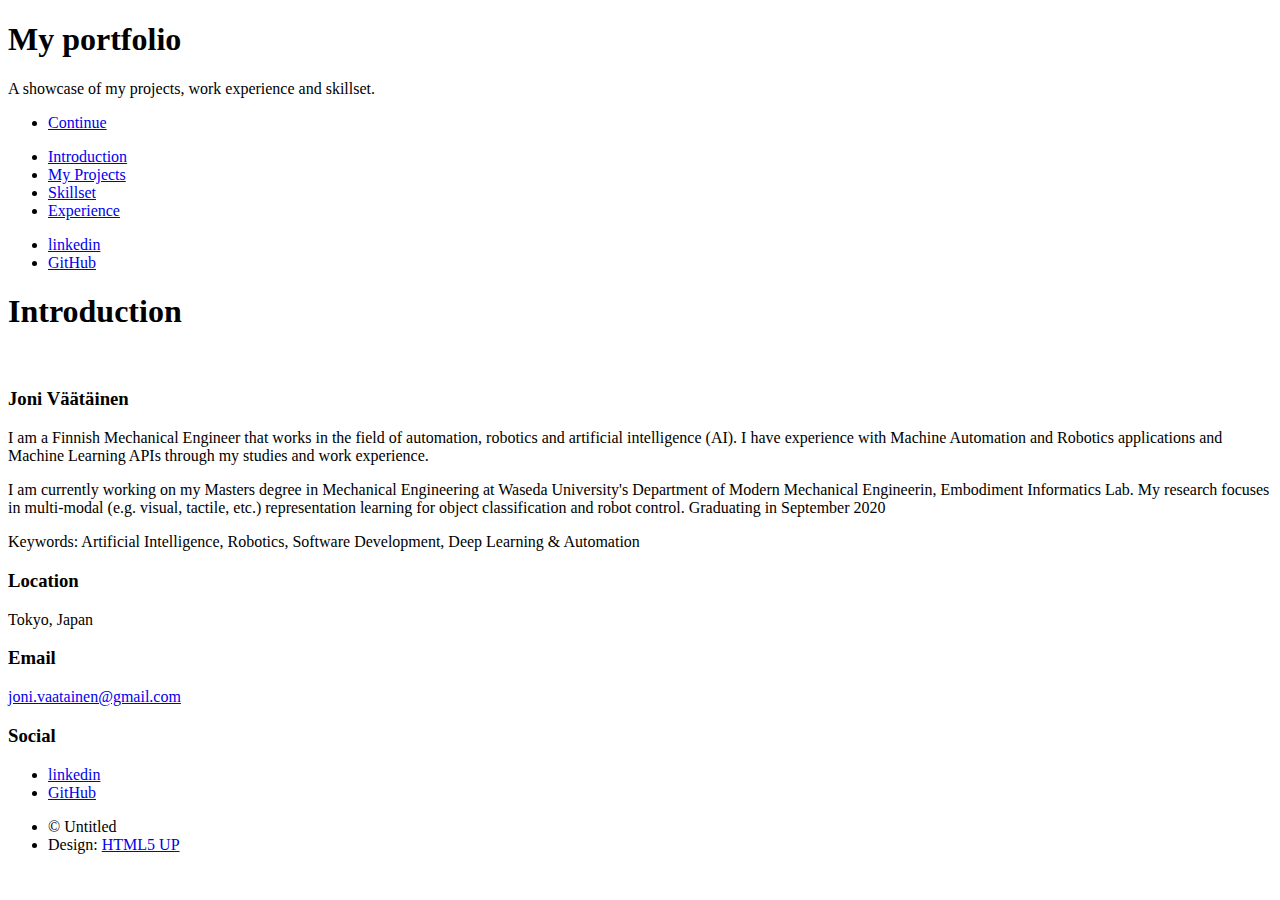
==== index.html @ a58a7677 "typo fixes" ====
<!DOCTYPE HTML>
<!--
	Massively by HTML5 UP
	html5up.net | @ajlkn
	Free for personal and commercial use under the CCA 3.0 license (html5up.net/license)
-->
<html>
	<head>
		<title>Joni Vaatainen - Introduction</title>
		<meta charset="utf-8" />
		<meta name="viewport" content="width=device-width, initial-scale=1, user-scalable=no" />
		<link rel="stylesheet" href="assets/css/main.css" />
		<noscript><link rel="stylesheet" href="assets/css/noscript.css" /></noscript>
	</head>
	<body class="is-preload">

		<!-- Wrapper -->
			<div id="wrapper" class="fade-in">

				<!-- Intro -->
					<div id="intro">
						<h1>My portfolio</h1>
						<p>A showcase of my projects, work experience and skillset</a>.</p>
						<ul class="actions">
							<li><a href="#main" class="button icon solid solo fa-arrow-down scrolly">Continue</a></li>
						</ul>
					</div>

				<!-- Nav -->
					<nav id="nav">
						<ul class="links">
							<li class="active"><a href="index.html">Introduction</a></li>
							<li><a href="projects.html">My Projects</a></li>
							<li><a href="skillset.html">Skillset</a></li>
							<li><a href="history.html">Experience</a></li>
						</ul>
						<ul class="icons">
							<li><a href="https://www.linkedin.com/in/joni-v%C3%A4%C3%A4t%C3%A4inen-075408147/" class="icon brands fa-linkedin"><span class="label">linkedin</span></a></li>
							<li><a href="https://github.com/jonivaatainen" class="icon brands fa-github"><span class="label">GitHub</span></a></li>
						</ul>
					</nav>

				<!-- Main -->
					<div id="main">
						<!-- Post -->
						<section class="post">
							<header class="major">
								<h1>Introduction</h1>
							</header>
							<div class="image main"><img src="images/mypic_1.jpeg" alt="" /></div>
							<h3>Joni Väätäinen</h3>
							<p>I am a Finnish Mechanical Engineer that works in the field of automation, robotics and artificial intelligence (AI). I have experience with Machine Automation and Robotics applications and Machine Learning APIs through my studies and work experience.</p>
							<p>I am currently working on my Masters degree in Mechanical Engineering at Waseda University's Department of Modern Mechanical Engineerin, Embodiment Informatics Lab. My research focuses in multi-modal (e.g. visual, tactile, etc.) representation learning for object classification and robot control. Graduating in September 2020</p>
							<p>Keywords: Artificial Intelligence, Robotics, Software Development, Deep Learning & Automation</p>
						</section>



						<!-- Footer -->
							<footer>
							</footer>

					</div>

				<!-- Footer -->
					<footer id="footer">
						<section class="split contact">
							<section class="alt">
								<h3>Location</h3>
								<p>Tokyo, Japan</p>
							</section>
							<section>
								<h3>Email</h3>
								<p><a href="#">joni.vaatainen@gmail.com</a></p>
							</section>
							<section>
								<h3>Social</h3>
								<ul class="icons alt">
									<li><a href="https://www.linkedin.com/in/joni-v%C3%A4%C3%A4t%C3%A4inen-075408147/" class="icon brands fa-linkedin"><span class="label">linkedin</span></a></li>
									<li><a href="https://github.com/jonivaatainen" class="icon brands fa-github"><span class="label">GitHub</span></a></li>
								</ul>
							</section>
						</section>
					</footer>

				<!-- Copyright -->
					<div id="copyright">
						<ul><li>&copy; Untitled</li><li>Design: <a href="https://html5up.net">HTML5 UP</a></li></ul>
					</div>

			</div>

		<!-- Scripts -->
			<script src="assets/js/jquery.min.js"></script>
			<script src="assets/js/jquery.scrollex.min.js"></script>
			<script src="assets/js/jquery.scrolly.min.js"></script>
			<script src="assets/js/browser.min.js"></script>
			<script src="assets/js/breakpoints.min.js"></script>
			<script src="assets/js/util.js"></script>
			<script src="assets/js/main.js"></script>

	</body>
</html>
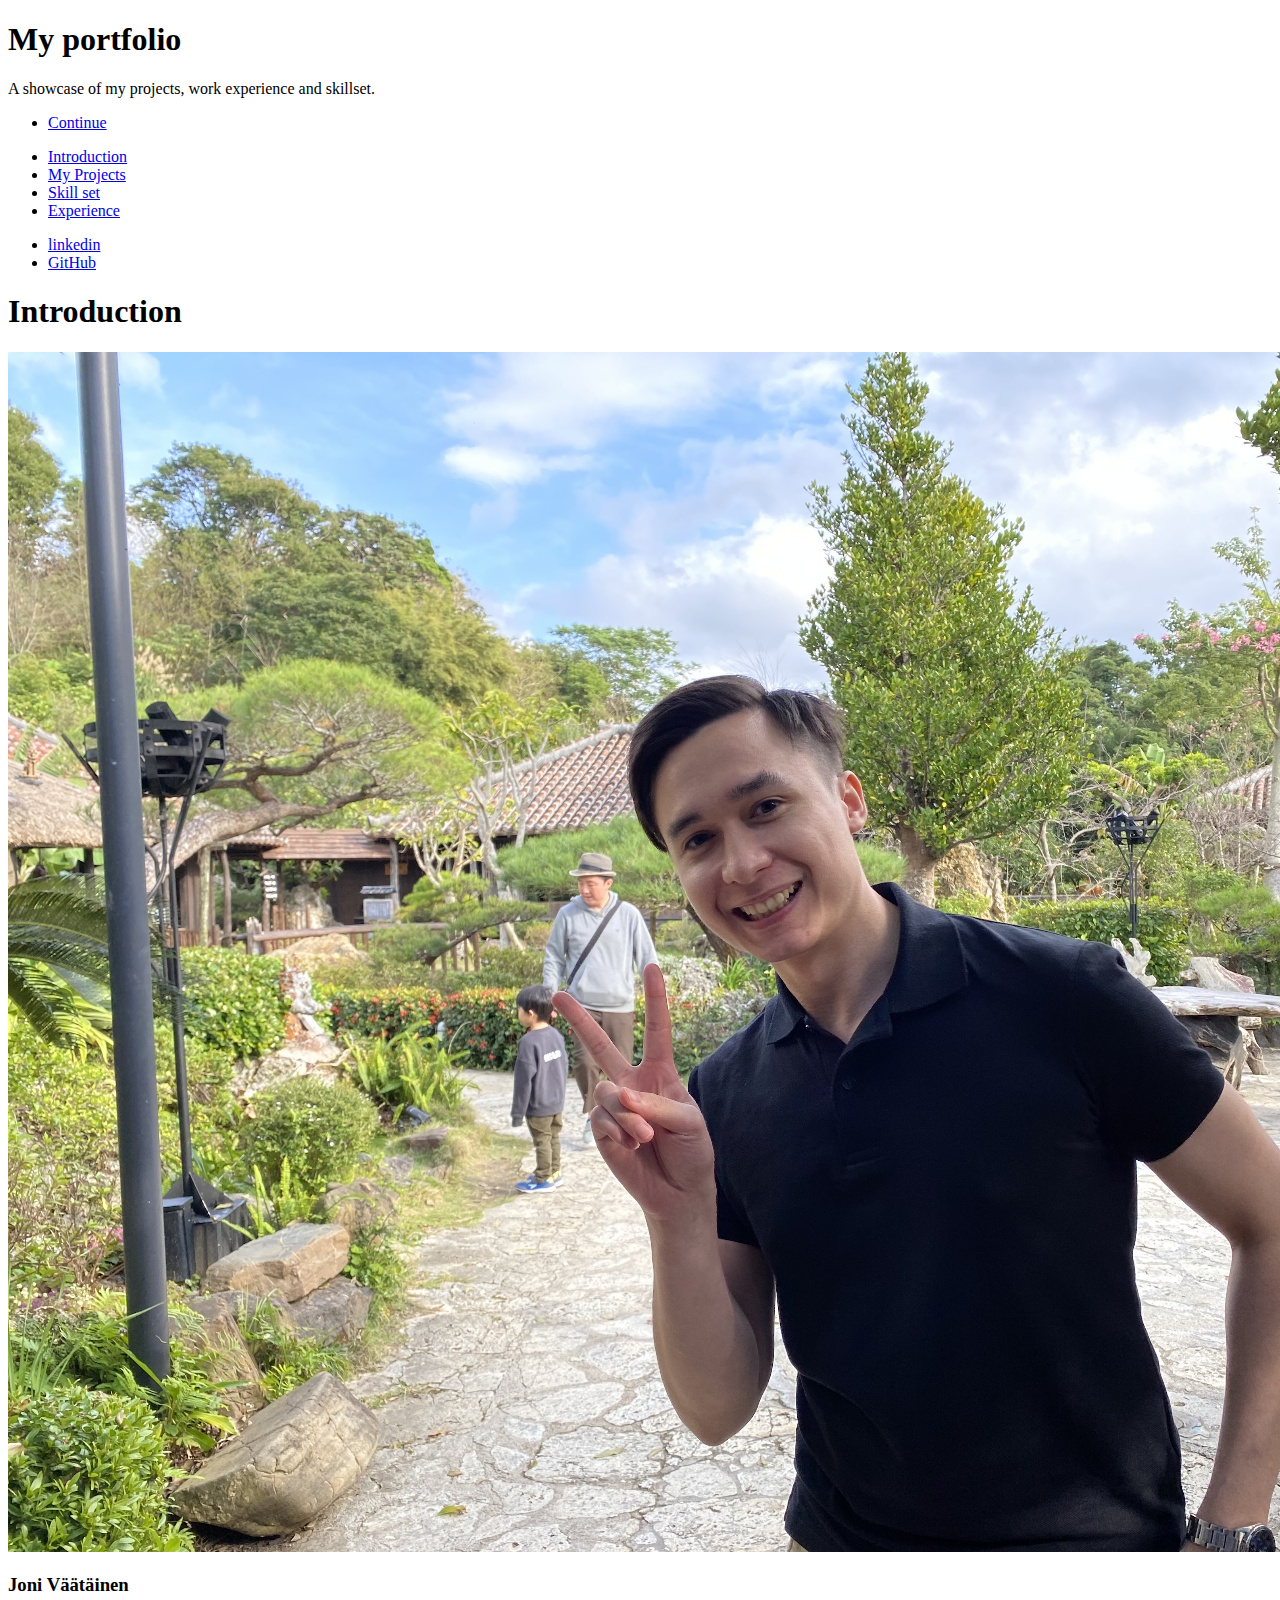
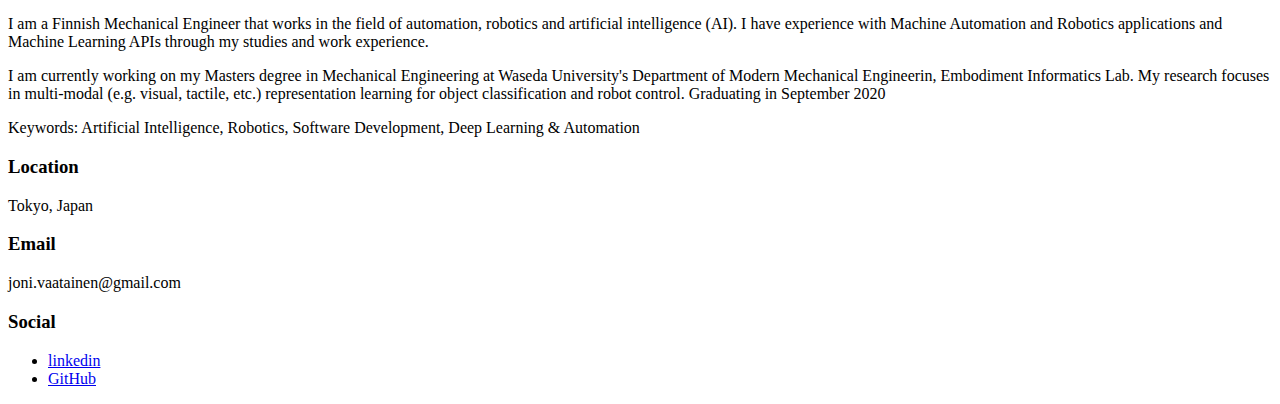
==== commit e06c1bd5: "removing irrelevant link" ====
--- a/index.html
+++ b/index.html
@@ -16,7 +16,6 @@
 
 		<!-- Wrapper -->
 			<div id="wrapper" class="fade-in">
-
 				<!-- Intro -->
 					<div id="intro">
 						<h1>My portfolio</h1>
@@ -31,7 +30,7 @@
 						<ul class="links">
 							<li class="active"><a href="index.html">Introduction</a></li>
 							<li><a href="projects.html">My Projects</a></li>
-							<li><a href="skillset.html">Skillset</a></li>
+							<li><a href="skillset.html">Skill set</a></li>
 							<li><a href="history.html">Experience</a></li>
 						</ul>
 						<ul class="icons">
@@ -71,7 +70,7 @@
 							</section>
 							<section>
 								<h3>Email</h3>
-								<p><a href="#">joni.vaatainen@gmail.com</a></p>
+								<p>joni.vaatainen@gmail.com</p>
 							</section>
 							<section>
 								<h3>Social</h3>
@@ -82,12 +81,6 @@
 							</section>
 						</section>
 					</footer>
-
-				<!-- Copyright -->
-					<div id="copyright">
-						<ul><li>&copy; Untitled</li><li>Design: <a href="https://html5up.net">HTML5 UP</a></li></ul>
-					</div>
-
 			</div>
 
 		<!-- Scripts -->
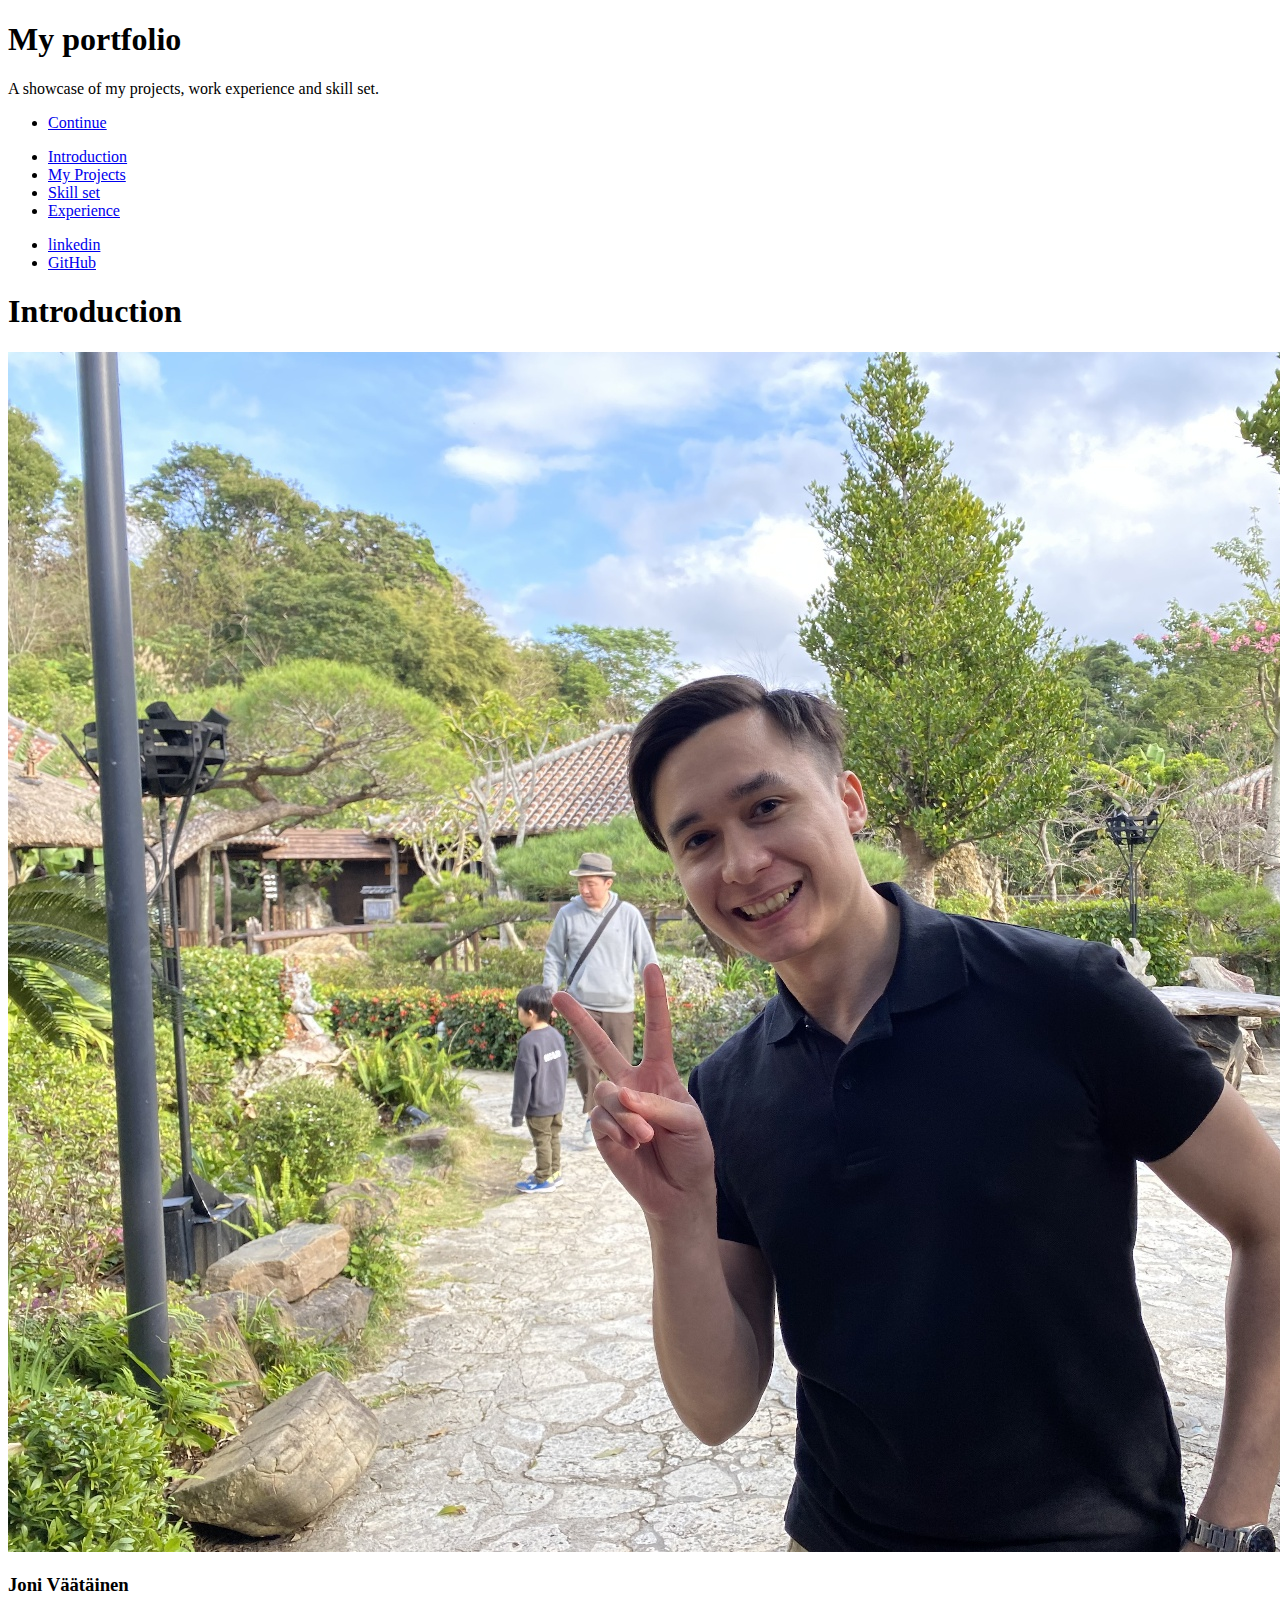
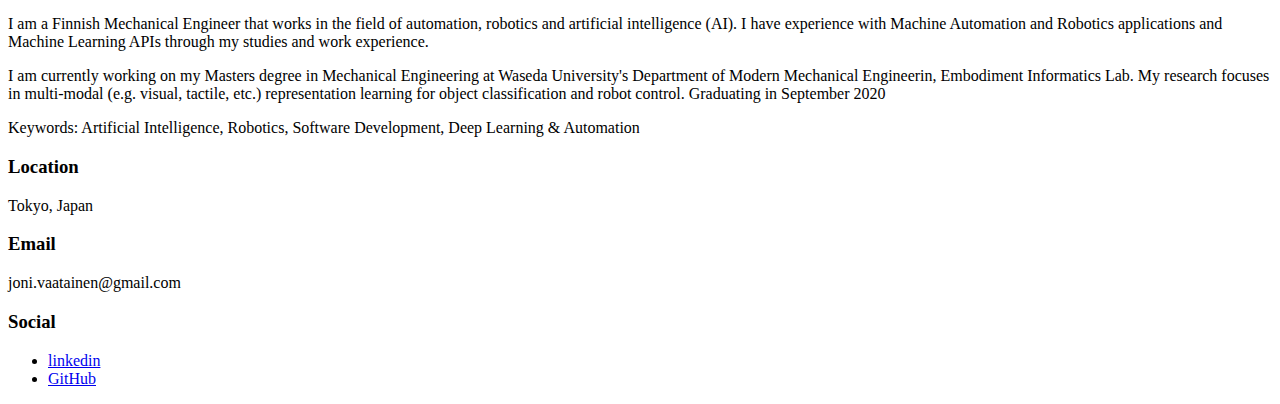
==== commit 46c2d9ff: "typo and styling fix" ====
--- a/index.html
+++ b/index.html
@@ -19,7 +19,7 @@
 				<!-- Intro -->
 					<div id="intro">
 						<h1>My portfolio</h1>
-						<p>A showcase of my projects, work experience and skillset</a>.</p>
+						<p>A showcase of my projects, work experience and skill set.</p>
 						<ul class="actions">
 							<li><a href="#main" class="button icon solid solo fa-arrow-down scrolly">Continue</a></li>
 						</ul>
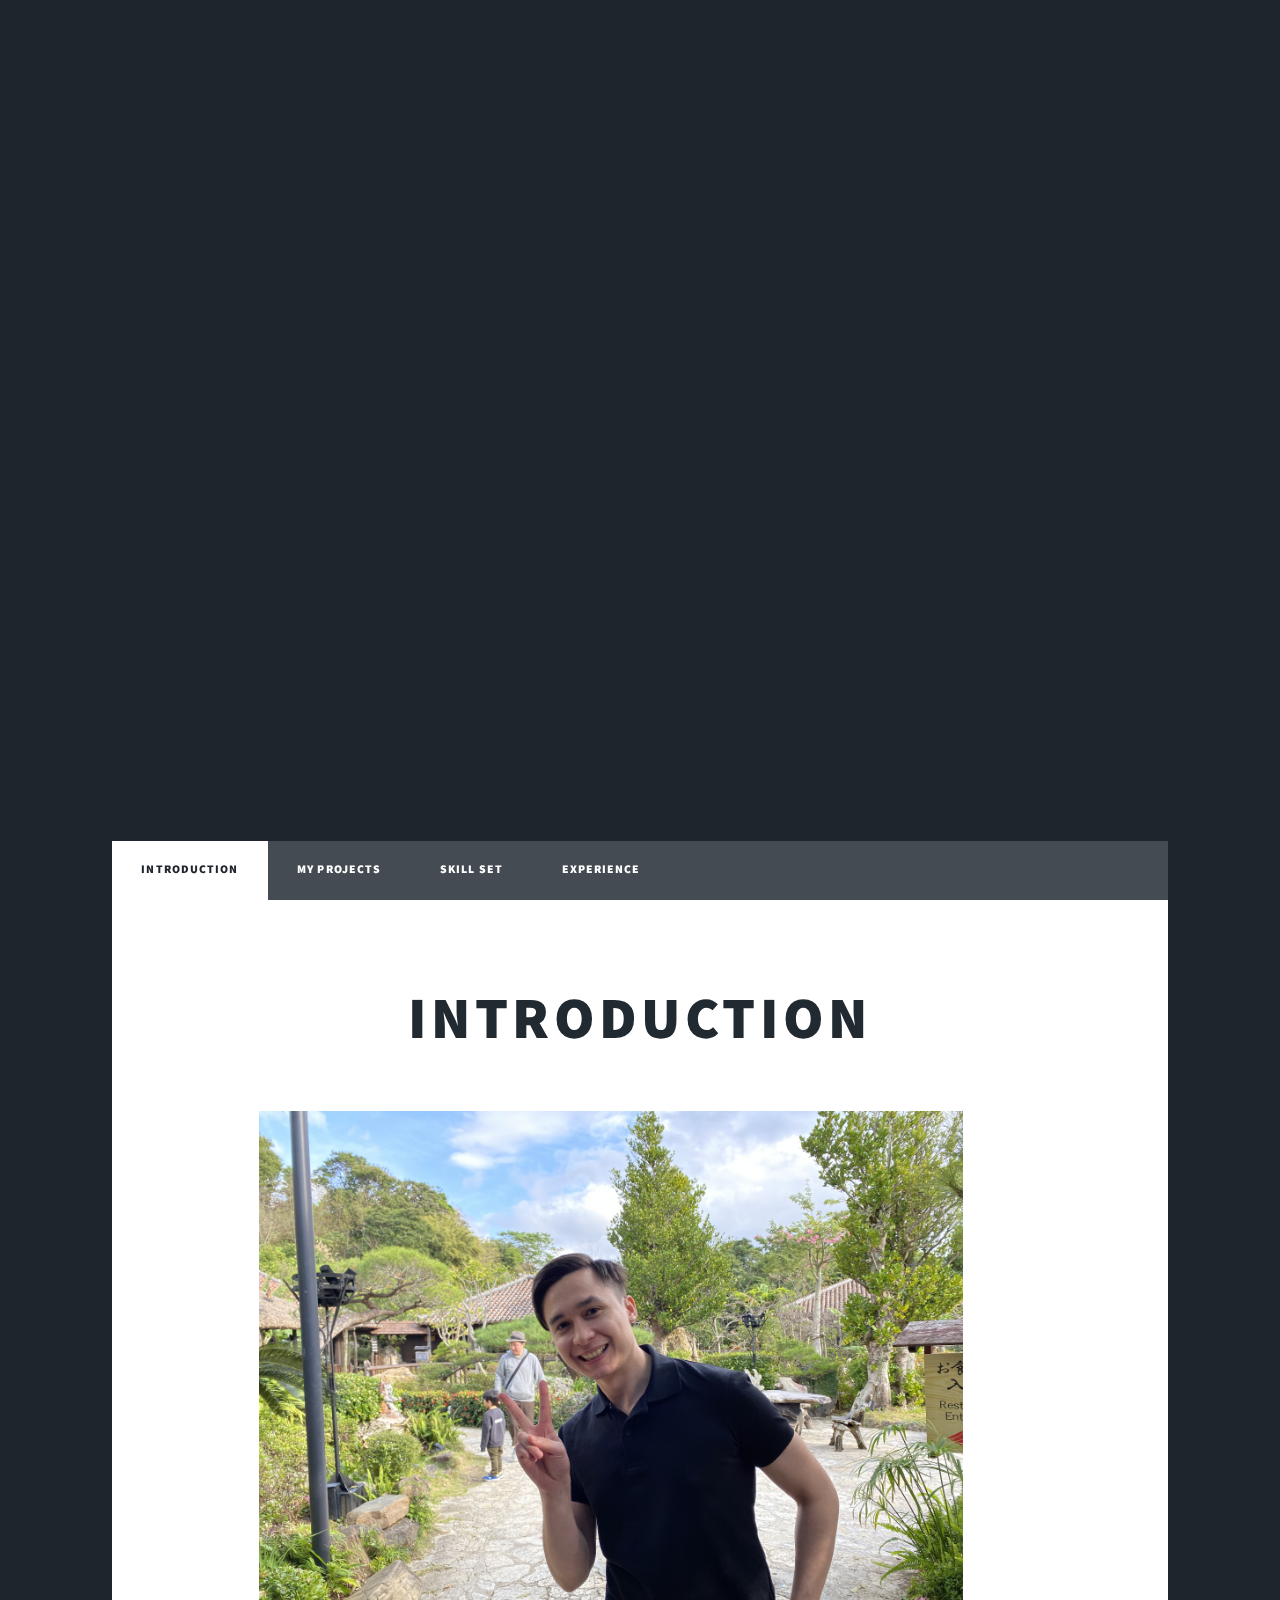
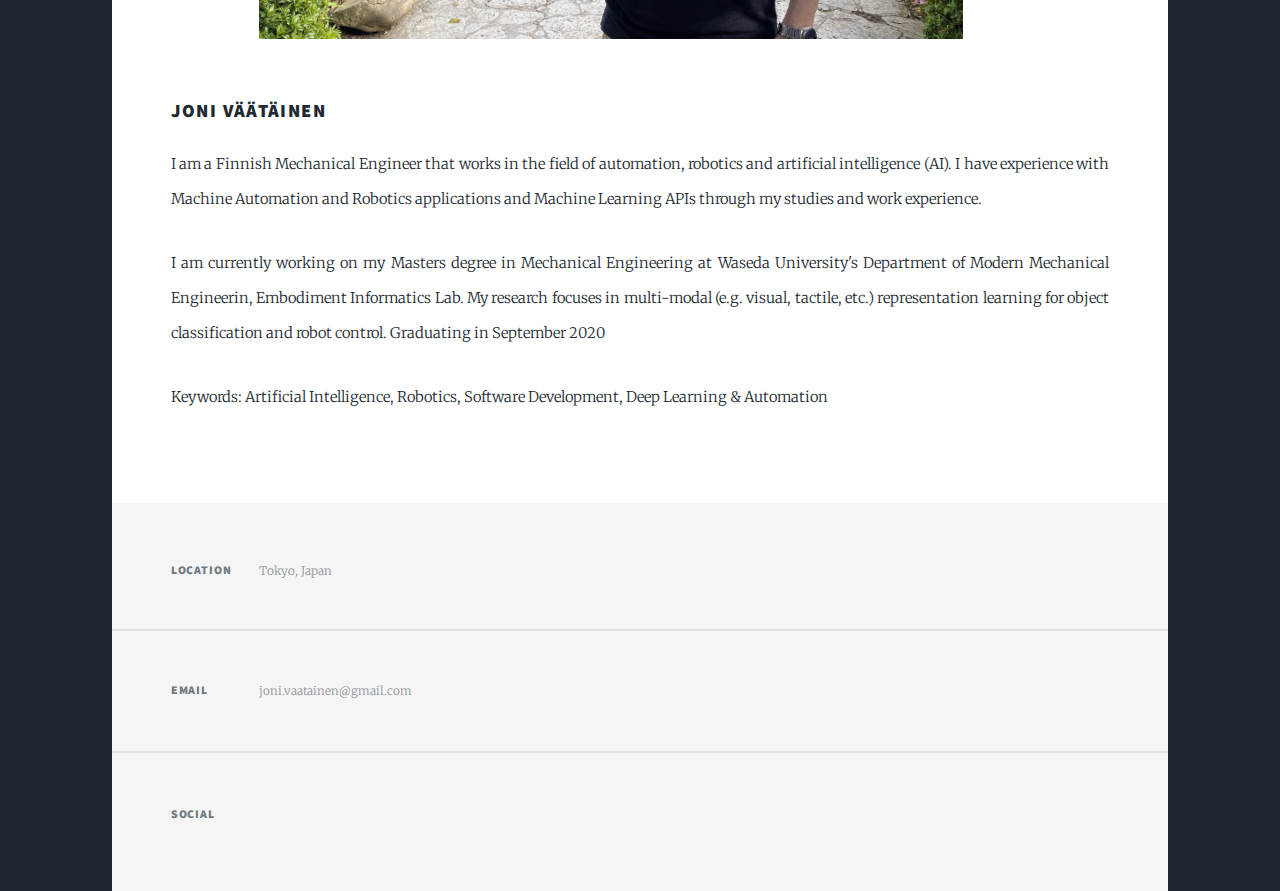
==== commit 0893b989: "picture alaign" ====
--- a/index.html
+++ b/index.html
@@ -47,18 +47,13 @@
 								<h1>Introduction</h1>
 							</header>
 							<div class="image main"><img src="images/mypic_1.jpeg" alt="" /></div>
-							<h3>Joni Väätäinen</h3>
-							<p>I am a Finnish Mechanical Engineer that works in the field of automation, robotics and artificial intelligence (AI). I have experience with Machine Automation and Robotics applications and Machine Learning APIs through my studies and work experience.</p>
-							<p>I am currently working on my Masters degree in Mechanical Engineering at Waseda University's Department of Modern Mechanical Engineerin, Embodiment Informatics Lab. My research focuses in multi-modal (e.g. visual, tactile, etc.) representation learning for object classification and robot control. Graduating in September 2020</p>
-							<p>Keywords: Artificial Intelligence, Robotics, Software Development, Deep Learning & Automation</p>
+							<div id="intro_body">
+								<h3>Joni Väätäinen</h3>
+								<p>I am a Finnish Mechanical Engineer that works in the field of automation, robotics and artificial intelligence (AI). I have experience with Machine Automation and Robotics applications and Machine Learning APIs through my studies and work experience.</p>
+								<p>I am currently working on my Masters degree in Mechanical Engineering at Waseda University's Department of Modern Mechanical Engineerin, Embodiment Informatics Lab. My research focuses in multi-modal (e.g. visual, tactile, etc.) representation learning for object classification and robot control. Graduating in September 2020</p>
+								<p>Keywords: Artificial Intelligence, Robotics, Software Development, Deep Learning & Automation</p>
+							</div>						
 						</section>
-
-
-
-						<!-- Footer -->
-							<footer>
-							</footer>
-
 					</div>
 
 				<!-- Footer -->
--- a/assets/css/main.css
+++ b/assets/css/main.css
@@ -0,0 +1,4691 @@
+@import url(fontawesome-all.min.css);
+@import url("https://fonts.googleapis.com/css?family=Merriweather:300,700,300italic,700italic|Source+Sans+Pro:900");
+
+/*
+	Massively by HTML5 UP
+	html5up.net | @ajlkn
+	Free for personal and commercial use under the CCA 3.0 license (html5up.net/license)
+*/
+
+html, body, div, span, applet, object,
+iframe, h1, h2, h3, h4, h5, h6, p, blockquote,
+pre, a, abbr, acronym, address, big, cite,
+code, del, dfn, em, img, ins, kbd, q, s, samp,
+small, strike, strong, sub, sup, tt, var, b,
+u, i, center, dl, dt, dd, ol, ul, li, fieldset,
+form, label, legend, table, caption, tbody,
+tfoot, thead, tr, th, td, article, aside,
+canvas, details, embed, figure, figcaption,
+footer, header, hgroup, menu, nav, output, ruby,
+section, summary, time, mark, audio, video {
+	margin: 0;
+	padding: 0;
+	border: 0;
+	font-size: 100%;
+	font: inherit;
+	vertical-align: baseline;}
+
+article, aside, details, figcaption, figure,
+footer, header, hgroup, menu, nav, section {
+	display: block;}
+
+body {
+	line-height: 1;
+}
+
+ol, ul {
+	list-style: none;
+}
+
+blockquote, q {
+	quotes: none;
+}
+
+	blockquote:before, blockquote:after, q:before, q:after {
+		content: '';
+		content: none;
+	}
+
+table {
+	border-collapse: collapse;
+	border-spacing: 0;
+}
+
+body {
+	-webkit-text-size-adjust: none;
+}
+
+mark {
+	background-color: transparent;
+	color: inherit;
+}
+
+input::-moz-focus-inner {
+	border: 0;
+	padding: 0;
+}
+
+input, select, textarea {
+	-moz-appearance: none;
+	-webkit-appearance: none;
+	-ms-appearance: none;
+	appearance: none;
+}
+
+/* Basic */
+
+	@-ms-viewport {
+		width: device-width;
+	}
+
+	body {
+		-ms-overflow-style: scrollbar;
+	}
+
+	@media screen and (max-width: 480px) {
+
+		html, body {
+			min-width: 320px;
+		}
+
+	}
+
+	html {
+		box-sizing: border-box;
+	}
+
+	*, *:before, *:after {
+		box-sizing: inherit;
+	}
+
+	body {
+		background-color: #1e252d;
+	}
+
+		body.is-preload *, body.is-preload *:before, body.is-preload *:after {
+			-moz-animation: none !important;
+			-webkit-animation: none !important;
+			-ms-animation: none !important;
+			animation: none !important;
+			-moz-transition: none !important;
+			-webkit-transition: none !important;
+			-ms-transition: none !important;
+			transition: none !important;
+		}
+
+/* Type */
+
+	html {
+		font-size: 16pt;
+	}
+
+		@media screen and (max-width: 1680px) {
+
+			html {
+				font-size: 12pt;
+			}
+
+		}
+
+		@media screen and (max-width: 1280px) {
+
+			html {
+				font-size: 11pt;
+			}
+
+		}
+
+		@media screen and (max-width: 360px) {
+
+			html {
+				font-size: 10pt;
+			}
+
+		}
+
+	body {
+		color: #212931;
+	}
+
+	body, input, select, textarea {
+		font-family: "Merriweather", Georgia, serif;
+		font-weight: 300;
+		font-size: 1rem;
+		line-height: 2.375;
+	}
+
+	a {
+		-moz-transition: color 0.2s ease-in-out, background-color 0.2s ease-in-out, border-color 0.2s ease-in-out, box-shadow 0.2s ease-in-out;
+		-webkit-transition: color 0.2s ease-in-out, background-color 0.2s ease-in-out, border-color 0.2s ease-in-out, box-shadow 0.2s ease-in-out;
+		-ms-transition: color 0.2s ease-in-out, background-color 0.2s ease-in-out, border-color 0.2s ease-in-out, box-shadow 0.2s ease-in-out;
+		transition: color 0.2s ease-in-out, background-color 0.2s ease-in-out, border-color 0.2s ease-in-out, box-shadow 0.2s ease-in-out;
+		border-bottom: dotted 1px;
+		text-decoration: none;
+	}
+
+		a:hover {
+			border-bottom-color: transparent;
+		}
+
+	strong, b {
+		font-weight: 600;
+	}
+
+	em, i {
+		font-style: italic;
+	}
+
+	p {
+		text-align: justify;
+		margin: 0 0 2rem 0;
+	}
+
+	h1, h2, h3, h4, h5, h6 {
+		font-family: "Source Sans Pro", Helvetica, sans-serif;
+		font-weight: 900;
+		line-height: 1.5;
+		letter-spacing: 0.075em;
+		text-transform: uppercase;
+		margin: 0 0 1rem 0;
+	}
+
+		h1 a, h2 a, h3 a, h4 a, h5 a, h6 a {
+			border-bottom: 0;
+			color: inherit;
+			text-decoration: none;
+		}
+
+	h1 {
+		font-size: 4rem;
+		line-height: 1.1;
+		margin: 0 0 2rem 0;
+	}
+
+	h2 {
+		font-size: 1.75rem;
+		line-height: 1.3;
+		margin: 0 0 1.5rem 0;
+	}
+
+	h3 {
+		font-size: 1.25rem;
+		margin: 0 0 1.5rem 0;
+	}
+
+	h4 {
+		font-size: 1rem;
+	}
+
+	h5 {
+		font-size: 0.9rem;
+	}
+
+	h6 {
+		font-size: 0.8rem;
+	}
+
+	sub {
+		font-size: 0.8rem;
+		position: relative;
+		top: 0.5rem;
+	}
+
+	sup {
+		font-size: 0.8rem;
+		position: relative;
+		top: -0.5rem;
+	}
+
+	blockquote {
+		border-left: solid 4px;
+		font-style: italic;
+		margin: 0 0 2rem 0;
+		padding: 0.5rem 0 0.5rem 2rem;
+	}
+
+	code {
+		border: solid 2px;
+		font-family: "Courier New", monospace;
+		font-size: 0.9rem;
+		margin: 0 0.25rem;
+		padding: 0.25rem 0.65rem;
+	}
+
+	pre {
+		-webkit-overflow-scrolling: touch;
+		font-family: "Courier New", monospace;
+		font-size: 0.9rem;
+		margin: 0 0 2rem 0;
+	}
+
+		pre code {
+			display: block;
+			line-height: 1.75;
+			padding: 1rem 1.5rem;
+			overflow-x: auto;
+		}
+
+	hr {
+		border: 0;
+		border-bottom: solid 2px;
+		margin: 3rem 0;
+	}
+
+		hr.major {
+			margin: 5rem 0;
+		}
+
+	.align-left {
+		text-align: left;
+	}
+
+	.align-center {
+		text-align: center;
+	}
+
+	.align-right {
+		text-align: right;
+	}
+
+	input, select, textarea {
+		color: #212931;
+	}
+
+	a {
+		color: #212931;
+		border-bottom-color: rgba(33, 41, 49, 0.5);
+	}
+
+		a:hover {
+			border-bottom-color: transparent;
+			color: #18bfef !important;
+		}
+
+	strong, b {
+		color: #212931;
+	}
+
+	h1, h2, h3, h4, h5, h6 {
+		color: #212931;
+	}
+
+	blockquote {
+		border-left-color: #eeeeee;
+	}
+
+	code {
+		background: rgba(220, 220, 220, 0.25);
+		border-color: #eeeeee;
+	}
+
+	hr {
+		border-bottom-color: #eeeeee;
+	}
+
+/* Row */
+
+	.row {
+		display: flex;
+		flex-wrap: wrap;
+		box-sizing: border-box;
+		align-items: stretch;
+	}
+
+		.row > * {
+			box-sizing: border-box;
+		}
+
+		.row.gtr-uniform > * > :last-child {
+			margin-bottom: 0;
+		}
+
+		.row.aln-left {
+			justify-content: flex-start;
+		}
+
+		.row.aln-center {
+			justify-content: center;
+		}
+
+		.row.aln-right {
+			justify-content: flex-end;
+		}
+
+		.row.aln-top {
+			align-items: flex-start;
+		}
+
+		.row.aln-middle {
+			align-items: center;
+		}
+
+		.row.aln-bottom {
+			align-items: flex-end;
+		}
+
+		.row > .imp {
+			order: -1;
+		}
+
+		.row > .col-1 {
+			width: 8.33333%;
+		}
+
+		.row > .off-1 {
+			margin-left: 8.33333%;
+		}
+
+		.row > .col-2 {
+			width: 16.66667%;
+		}
+
+		.row > .off-2 {
+			margin-left: 16.66667%;
+		}
+
+		.row > .col-3 {
+			width: 25%;
+		}
+
+		.row > .off-3 {
+			margin-left: 25%;
+		}
+
+		.row > .col-4 {
+			width: 33.33333%;
+		}
+
+		.row > .off-4 {
+			margin-left: 33.33333%;
+		}
+
+		.row > .col-5 {
+			width: 41.66667%;
+		}
+
+		.row > .off-5 {
+			margin-left: 41.66667%;
+		}
+
+		.row > .col-6 {
+			width: 50%;
+		}
+
+		.row > .off-6 {
+			margin-left: 50%;
+		}
+
+		.row > .col-7 {
+			width: 58.33333%;
+		}
+
+		.row > .off-7 {
+			margin-left: 58.33333%;
+		}
+
+		.row > .col-8 {
+			width: 66.66667%;
+		}
+
+		.row > .off-8 {
+			margin-left: 66.66667%;
+		}
+
+		.row > .col-9 {
+			width: 75%;
+		}
+
+		.row > .off-9 {
+			margin-left: 75%;
+		}
+
+		.row > .col-10 {
+			width: 83.33333%;
+		}
+
+		.row > .off-10 {
+			margin-left: 83.33333%;
+		}
+
+		.row > .col-11 {
+			width: 91.66667%;
+		}
+
+		.row > .off-11 {
+			margin-left: 91.66667%;
+		}
+
+		.row > .col-12 {
+			width: 100%;
+		}
+
+		.row > .off-12 {
+			margin-left: 100%;
+		}
+
+		.row.gtr-0 {
+			margin-top: 0;
+			margin-left: 0rem;
+		}
+
+			.row.gtr-0 > * {
+				padding: 0 0 0 0rem;
+			}
+
+			.row.gtr-0.gtr-uniform {
+				margin-top: 0rem;
+			}
+
+				.row.gtr-0.gtr-uniform > * {
+					padding-top: 0rem;
+				}
+
+		.row.gtr-25 {
+			margin-top: 0;
+			margin-left: -0.375rem;
+		}
+
+			.row.gtr-25 > * {
+				padding: 0 0 0 0.375rem;
+			}
+
+			.row.gtr-25.gtr-uniform {
+				margin-top: -0.375rem;
+			}
+
+				.row.gtr-25.gtr-uniform > * {
+					padding-top: 0.375rem;
+				}
+
+		.row.gtr-50 {
+			margin-top: 0;
+			margin-left: -0.75rem;
+		}
+
+			.row.gtr-50 > * {
+				padding: 0 0 0 0.75rem;
+			}
+
+			.row.gtr-50.gtr-uniform {
+				margin-top: -0.75rem;
+			}
+
+				.row.gtr-50.gtr-uniform > * {
+					padding-top: 0.75rem;
+				}
+
+		.row {
+			margin-top: 0;
+			margin-left: -1.5rem;
+		}
+
+			.row > * {
+				padding: 0 0 0 1.5rem;
+			}
+
+			.row.gtr-uniform {
+				margin-top: -1.5rem;
+			}
+
+				.row.gtr-uniform > * {
+					padding-top: 1.5rem;
+				}
+
+		.row.gtr-150 {
+			margin-top: 0;
+			margin-left: -2.25rem;
+		}
+
+			.row.gtr-150 > * {
+				padding: 0 0 0 2.25rem;
+			}
+
+			.row.gtr-150.gtr-uniform {
+				margin-top: -2.25rem;
+			}
+
+				.row.gtr-150.gtr-uniform > * {
+					padding-top: 2.25rem;
+				}
+
+		.row.gtr-200 {
+			margin-top: 0;
+			margin-left: -3rem;
+		}
+
+			.row.gtr-200 > * {
+				padding: 0 0 0 3rem;
+			}
+
+			.row.gtr-200.gtr-uniform {
+				margin-top: -3rem;
+			}
+
+				.row.gtr-200.gtr-uniform > * {
+					padding-top: 3rem;
+				}
+
+		@media screen and (max-width: 1680px) {
+
+			.row {
+				display: flex;
+				flex-wrap: wrap;
+				box-sizing: border-box;
+				align-items: stretch;
+			}
+
+				.row > * {
+					box-sizing: border-box;
+				}
+
+				.row.gtr-uniform > * > :last-child {
+					margin-bottom: 0;
+				}
+
+				.row.aln-left {
+					justify-content: flex-start;
+				}
+
+				.row.aln-center {
+					justify-content: center;
+				}
+
+				.row.aln-right {
+					justify-content: flex-end;
+				}
+
+				.row.aln-top {
+					align-items: flex-start;
+				}
+
+				.row.aln-middle {
+					align-items: center;
+				}
+
+				.row.aln-bottom {
+					align-items: flex-end;
+				}
+
+				.row > .imp-xlarge {
+					order: -1;
+				}
+
+				.row > .col-1-xlarge {
+					width: 8.33333%;
+				}
+
+				.row > .off-1-xlarge {
+					margin-left: 8.33333%;
+				}
+
+				.row > .col-2-xlarge {
+					width: 16.66667%;
+				}
+
+				.row > .off-2-xlarge {
+					margin-left: 16.66667%;
+				}
+
+				.row > .col-3-xlarge {
+					width: 25%;
+				}
+
+				.row > .off-3-xlarge {
+					margin-left: 25%;
+				}
+
+				.row > .col-4-xlarge {
+					width: 33.33333%;
+				}
+
+				.row > .off-4-xlarge {
+					margin-left: 33.33333%;
+				}
+
+				.row > .col-5-xlarge {
+					width: 41.66667%;
+				}
+
+				.row > .off-5-xlarge {
+					margin-left: 41.66667%;
+				}
+
+				.row > .col-6-xlarge {
+					width: 50%;
+				}
+
+				.row > .off-6-xlarge {
+					margin-left: 50%;
+				}
+
+				.row > .col-7-xlarge {
+					width: 58.33333%;
+				}
+
+				.row > .off-7-xlarge {
+					margin-left: 58.33333%;
+				}
+
+				.row > .col-8-xlarge {
+					width: 66.66667%;
+				}
+
+				.row > .off-8-xlarge {
+					margin-left: 66.66667%;
+				}
+
+				.row > .col-9-xlarge {
+					width: 75%;
+				}
+
+				.row > .off-9-xlarge {
+					margin-left: 75%;
+				}
+
+				.row > .col-10-xlarge {
+					width: 83.33333%;
+				}
+
+				.row > .off-10-xlarge {
+					margin-left: 83.33333%;
+				}
+
+				.row > .col-11-xlarge {
+					width: 91.66667%;
+				}
+
+				.row > .off-11-xlarge {
+					margin-left: 91.66667%;
+				}
+
+				.row > .col-12-xlarge {
+					width: 100%;
+				}
+
+				.row > .off-12-xlarge {
+					margin-left: 100%;
+				}
+
+				.row.gtr-0 {
+					margin-top: 0;
+					margin-left: 0rem;
+				}
+
+					.row.gtr-0 > * {
+						padding: 0 0 0 0rem;
+					}
+
+					.row.gtr-0.gtr-uniform {
+						margin-top: 0rem;
+					}
+
+						.row.gtr-0.gtr-uniform > * {
+							padding-top: 0rem;
+						}
+
+				.row.gtr-25 {
+					margin-top: 0;
+					margin-left: -0.375rem;
+				}
+
+					.row.gtr-25 > * {
+						padding: 0 0 0 0.375rem;
+					}
+
+					.row.gtr-25.gtr-uniform {
+						margin-top: -0.375rem;
+					}
+
+						.row.gtr-25.gtr-uniform > * {
+							padding-top: 0.375rem;
+						}
+
+				.row.gtr-50 {
+					margin-top: 0;
+					margin-left: -0.75rem;
+				}
+
+					.row.gtr-50 > * {
+						padding: 0 0 0 0.75rem;
+					}
+
+					.row.gtr-50.gtr-uniform {
+						margin-top: -0.75rem;
+					}
+
+						.row.gtr-50.gtr-uniform > * {
+							padding-top: 0.75rem;
+						}
+
+				.row {
+					margin-top: 0;
+					margin-left: -1.5rem;
+				}
+
+					.row > * {
+						padding: 0 0 0 1.5rem;
+					}
+
+					.row.gtr-uniform {
+						margin-top: -1.5rem;
+					}
+
+						.row.gtr-uniform > * {
+							padding-top: 1.5rem;
+						}
+
+				.row.gtr-150 {
+					margin-top: 0;
+					margin-left: -2.25rem;
+				}
+
+					.row.gtr-150 > * {
+						padding: 0 0 0 2.25rem;
+					}
+
+					.row.gtr-150.gtr-uniform {
+						margin-top: -2.25rem;
+					}
+
+						.row.gtr-150.gtr-uniform > * {
+							padding-top: 2.25rem;
+						}
+
+				.row.gtr-200 {
+					margin-top: 0;
+					margin-left: -3rem;
+				}
+
+					.row.gtr-200 > * {
+						padding: 0 0 0 3rem;
+					}
+
+					.row.gtr-200.gtr-uniform {
+						margin-top: -3rem;
+					}
+
+						.row.gtr-200.gtr-uniform > * {
+							padding-top: 3rem;
+						}
+
+		}
+
+		@media screen and (max-width: 1280px) {
+
+			.row {
+				display: flex;
+				flex-wrap: wrap;
+				box-sizing: border-box;
+				align-items: stretch;
+			}
+
+				.row > * {
+					box-sizing: border-box;
+				}
+
+				.row.gtr-uniform > * > :last-child {
+					margin-bottom: 0;
+				}
+
+				.row.aln-left {
+					justify-content: flex-start;
+				}
+
+				.row.aln-center {
+					justify-content: center;
+				}
+
+				.row.aln-right {
+					justify-content: flex-end;
+				}
+
+				.row.aln-top {
+					align-items: flex-start;
+				}
+
+				.row.aln-middle {
+					align-items: center;
+				}
+
+				.row.aln-bottom {
+					align-items: flex-end;
+				}
+
+				.row > .imp-large {
+					order: -1;
+				}
+
+				.row > .col-1-large {
+					width: 8.33333%;
+				}
+
+				.row > .off-1-large {
+					margin-left: 8.33333%;
+				}
+
+				.row > .col-2-large {
+					width: 16.66667%;
+				}
+
+				.row > .off-2-large {
+					margin-left: 16.66667%;
+				}
+
+				.row > .col-3-large {
+					width: 25%;
+				}
+
+				.row > .off-3-large {
+					margin-left: 25%;
+				}
+
+				.row > .col-4-large {
+					width: 33.33333%;
+				}
+
+				.row > .off-4-large {
+					margin-left: 33.33333%;
+				}
+
+				.row > .col-5-large {
+					width: 41.66667%;
+				}
+
+				.row > .off-5-large {
+					margin-left: 41.66667%;
+				}
+
+				.row > .col-6-large {
+					width: 50%;
+				}
+
+				.row > .off-6-large {
+					margin-left: 50%;
+				}
+
+				.row > .col-7-large {
+					width: 58.33333%;
+				}
+
+				.row > .off-7-large {
+					margin-left: 58.33333%;
+				}
+
+				.row > .col-8-large {
+					width: 66.66667%;
+				}
+
+				.row > .off-8-large {
+					margin-left: 66.66667%;
+				}
+
+				.row > .col-9-large {
+					width: 75%;
+				}
+
+				.row > .off-9-large {
+					margin-left: 75%;
+				}
+
+				.row > .col-10-large {
+					width: 83.33333%;
+				}
+
+				.row > .off-10-large {
+					margin-left: 83.33333%;
+				}
+
+				.row > .col-11-large {
+					width: 91.66667%;
+				}
+
+				.row > .off-11-large {
+					margin-left: 91.66667%;
+				}
+
+				.row > .col-12-large {
+					width: 100%;
+				}
+
+				.row > .off-12-large {
+					margin-left: 100%;
+				}
+
+				.row.gtr-0 {
+					margin-top: 0;
+					margin-left: 0rem;
+				}
+
+					.row.gtr-0 > * {
+						padding: 0 0 0 0rem;
+					}
+
+					.row.gtr-0.gtr-uniform {
+						margin-top: 0rem;
+					}
+
+						.row.gtr-0.gtr-uniform > * {
+							padding-top: 0rem;
+						}
+
+				.row.gtr-25 {
+					margin-top: 0;
+					margin-left: -0.375rem;
+				}
+
+					.row.gtr-25 > * {
+						padding: 0 0 0 0.375rem;
+					}
+
+					.row.gtr-25.gtr-uniform {
+						margin-top: -0.375rem;
+					}
+
+						.row.gtr-25.gtr-uniform > * {
+							padding-top: 0.375rem;
+						}
+
+				.row.gtr-50 {
+					margin-top: 0;
+					margin-left: -0.75rem;
+				}
+
+					.row.gtr-50 > * {
+						padding: 0 0 0 0.75rem;
+					}
+
+					.row.gtr-50.gtr-uniform {
+						margin-top: -0.75rem;
+					}
+
+						.row.gtr-50.gtr-uniform > * {
+							padding-top: 0.75rem;
+						}
+
+				.row {
+					margin-top: 0;
+					margin-left: -1.5rem;
+				}
+
+					.row > * {
+						padding: 0 0 0 1.5rem;
+					}
+
+					.row.gtr-uniform {
+						margin-top: -1.5rem;
+					}
+
+						.row.gtr-uniform > * {
+							padding-top: 1.5rem;
+						}
+
+				.row.gtr-150 {
+					margin-top: 0;
+					margin-left: -2.25rem;
+				}
+
+					.row.gtr-150 > * {
+						padding: 0 0 0 2.25rem;
+					}
+
+					.row.gtr-150.gtr-uniform {
+						margin-top: -2.25rem;
+					}
+
+						.row.gtr-150.gtr-uniform > * {
+							padding-top: 2.25rem;
+						}
+
+				.row.gtr-200 {
+					margin-top: 0;
+					margin-left: -3rem;
+				}
+
+					.row.gtr-200 > * {
+						padding: 0 0 0 3rem;
+					}
+
+					.row.gtr-200.gtr-uniform {
+						margin-top: -3rem;
+					}
+
+						.row.gtr-200.gtr-uniform > * {
+							padding-top: 3rem;
+						}
+
+		}
+
+		@media screen and (max-width: 980px) {
+
+			.row {
+				display: flex;
+				flex-wrap: wrap;
+				box-sizing: border-box;
+				align-items: stretch;
+			}
+
+				.row > * {
+					box-sizing: border-box;
+				}
+
+				.row.gtr-uniform > * > :last-child {
+					margin-bottom: 0;
+				}
+
+				.row.aln-left {
+					justify-content: flex-start;
+				}
+
+				.row.aln-center {
+					justify-content: center;
+				}
+
+				.row.aln-right {
+					justify-content: flex-end;
+				}
+
+				.row.aln-top {
+					align-items: flex-start;
+				}
+
+				.row.aln-middle {
+					align-items: center;
+				}
+
+				.row.aln-bottom {
+					align-items: flex-end;
+				}
+
+				.row > .imp-medium {
+					order: -1;
+				}
+
+				.row > .col-1-medium {
+					width: 8.33333%;
+				}
+
+				.row > .off-1-medium {
+					margin-left: 8.33333%;
+				}
+
+				.row > .col-2-medium {
+					width: 16.66667%;
+				}
+
+				.row > .off-2-medium {
+					margin-left: 16.66667%;
+				}
+
+				.row > .col-3-medium {
+					width: 25%;
+				}
+
+				.row > .off-3-medium {
+					margin-left: 25%;
+				}
+
+				.row > .col-4-medium {
+					width: 33.33333%;
+				}
+
+				.row > .off-4-medium {
+					margin-left: 33.33333%;
+				}
+
+				.row > .col-5-medium {
+					width: 41.66667%;
+				}
+
+				.row > .off-5-medium {
+					margin-left: 41.66667%;
+				}
+
+				.row > .col-6-medium {
+					width: 50%;
+				}
+
+				.row > .off-6-medium {
+					margin-left: 50%;
+				}
+
+				.row > .col-7-medium {
+					width: 58.33333%;
+				}
+
+				.row > .off-7-medium {
+					margin-left: 58.33333%;
+				}
+
+				.row > .col-8-medium {
+					width: 66.66667%;
+				}
+
+				.row > .off-8-medium {
+					margin-left: 66.66667%;
+				}
+
+				.row > .col-9-medium {
+					width: 75%;
+				}
+
+				.row > .off-9-medium {
+					margin-left: 75%;
+				}
+
+				.row > .col-10-medium {
+					width: 83.33333%;
+				}
+
+				.row > .off-10-medium {
+					margin-left: 83.33333%;
+				}
+
+				.row > .col-11-medium {
+					width: 91.66667%;
+				}
+
+				.row > .off-11-medium {
+					margin-left: 91.66667%;
+				}
+
+				.row > .col-12-medium {
+					width: 100%;
+				}
+
+				.row > .off-12-medium {
+					margin-left: 100%;
+				}
+
+				.row.gtr-0 {
+					margin-top: 0;
+					margin-left: 0rem;
+				}
+
+					.row.gtr-0 > * {
+						padding: 0 0 0 0rem;
+					}
+
+					.row.gtr-0.gtr-uniform {
+						margin-top: 0rem;
+					}
+
+						.row.gtr-0.gtr-uniform > * {
+							padding-top: 0rem;
+						}
+
+				.row.gtr-25 {
+					margin-top: 0;
+					margin-left: -0.375rem;
+				}
+
+					.row.gtr-25 > * {
+						padding: 0 0 0 0.375rem;
+					}
+
+					.row.gtr-25.gtr-uniform {
+						margin-top: -0.375rem;
+					}
+
+						.row.gtr-25.gtr-uniform > * {
+							padding-top: 0.375rem;
+						}
+
+				.row.gtr-50 {
+					margin-top: 0;
+					margin-left: -0.75rem;
+				}
+
+					.row.gtr-50 > * {
+						padding: 0 0 0 0.75rem;
+					}
+
+					.row.gtr-50.gtr-uniform {
+						margin-top: -0.75rem;
+					}
+
+						.row.gtr-50.gtr-uniform > * {
+							padding-top: 0.75rem;
+						}
+
+				.row {
+					margin-top: 0;
+					margin-left: -1.5rem;
+				}
+
+					.row > * {
+						padding: 0 0 0 1.5rem;
+					}
+
+					.row.gtr-uniform {
+						margin-top: -1.5rem;
+					}
+
+						.row.gtr-uniform > * {
+							padding-top: 1.5rem;
+						}
+
+				.row.gtr-150 {
+					margin-top: 0;
+					margin-left: -2.25rem;
+				}
+
+					.row.gtr-150 > * {
+						padding: 0 0 0 2.25rem;
+					}
+
+					.row.gtr-150.gtr-uniform {
+						margin-top: -2.25rem;
+					}
+
+						.row.gtr-150.gtr-uniform > * {
+							padding-top: 2.25rem;
+						}
+
+				.row.gtr-200 {
+					margin-top: 0;
+					margin-left: -3rem;
+				}
+
+					.row.gtr-200 > * {
+						padding: 0 0 0 3rem;
+					}
+
+					.row.gtr-200.gtr-uniform {
+						margin-top: -3rem;
+					}
+
+						.row.gtr-200.gtr-uniform > * {
+							padding-top: 3rem;
+						}
+
+		}
+
+		@media screen and (max-width: 736px) {
+
+			.row {
+				display: flex;
+				flex-wrap: wrap;
+				box-sizing: border-box;
+				align-items: stretch;
+			}
+
+				.row > * {
+					box-sizing: border-box;
+				}
+
+				.row.gtr-uniform > * > :last-child {
+					margin-bottom: 0;
+				}
+
+				.row.aln-left {
+					justify-content: flex-start;
+				}
+
+				.row.aln-center {
+					justify-content: center;
+				}
+
+				.row.aln-right {
+					justify-content: flex-end;
+				}
+
+				.row.aln-top {
+					align-items: flex-start;
+				}
+
+				.row.aln-middle {
+					align-items: center;
+				}
+
+				.row.aln-bottom {
+					align-items: flex-end;
+				}
+
+				.row > .imp-small {
+					order: -1;
+				}
+
+				.row > .col-1-small {
+					width: 8.33333%;
+				}
+
+				.row > .off-1-small {
+					margin-left: 8.33333%;
+				}
+
+				.row > .col-2-small {
+					width: 16.66667%;
+				}
+
+				.row > .off-2-small {
+					margin-left: 16.66667%;
+				}
+
+				.row > .col-3-small {
+					width: 25%;
+				}
+
+				.row > .off-3-small {
+					margin-left: 25%;
+				}
+
+				.row > .col-4-small {
+					width: 33.33333%;
+				}
+
+				.row > .off-4-small {
+					margin-left: 33.33333%;
+				}
+
+				.row > .col-5-small {
+					width: 41.66667%;
+				}
+
+				.row > .off-5-small {
+					margin-left: 41.66667%;
+				}
+
+				.row > .col-6-small {
+					width: 50%;
+				}
+
+				.row > .off-6-small {
+					margin-left: 50%;
+				}
+
+				.row > .col-7-small {
+					width: 58.33333%;
+				}
+
+				.row > .off-7-small {
+					margin-left: 58.33333%;
+				}
+
+				.row > .col-8-small {
+					width: 66.66667%;
+				}
+
+				.row > .off-8-small {
+					margin-left: 66.66667%;
+				}
+
+				.row > .col-9-small {
+					width: 75%;
+				}
+
+				.row > .off-9-small {
+					margin-left: 75%;
+				}
+
+				.row > .col-10-small {
+					width: 83.33333%;
+				}
+
+				.row > .off-10-small {
+					margin-left: 83.33333%;
+				}
+
+				.row > .col-11-small {
+					width: 91.66667%;
+				}
+
+				.row > .off-11-small {
+					margin-left: 91.66667%;
+				}
+
+				.row > .col-12-small {
+					width: 100%;
+				}
+
+				.row > .off-12-small {
+					margin-left: 100%;
+				}
+
+				.row.gtr-0 {
+					margin-top: 0;
+					margin-left: 0rem;
+				}
+
+					.row.gtr-0 > * {
+						padding: 0 0 0 0rem;
+					}
+
+					.row.gtr-0.gtr-uniform {
+						margin-top: 0rem;
+					}
+
+						.row.gtr-0.gtr-uniform > * {
+							padding-top: 0rem;
+						}
+
+				.row.gtr-25 {
+					margin-top: 0;
+					margin-left: -0.375rem;
+				}
+
+					.row.gtr-25 > * {
+						padding: 0 0 0 0.375rem;
+					}
+
+					.row.gtr-25.gtr-uniform {
+						margin-top: -0.375rem;
+					}
+
+						.row.gtr-25.gtr-uniform > * {
+							padding-top: 0.375rem;
+						}
+
+				.row.gtr-50 {
+					margin-top: 0;
+					margin-left: -0.75rem;
+				}
+
+					.row.gtr-50 > * {
+						padding: 0 0 0 0.75rem;
+					}
+
+					.row.gtr-50.gtr-uniform {
+						margin-top: -0.75rem;
+					}
+
+						.row.gtr-50.gtr-uniform > * {
+							padding-top: 0.75rem;
+						}
+
+				.row {
+					margin-top: 0;
+					margin-left: -1.5rem;
+				}
+
+					.row > * {
+						padding: 0 0 0 1.5rem;
+					}
+
+					.row.gtr-uniform {
+						margin-top: -1.5rem;
+					}
+
+						.row.gtr-uniform > * {
+							padding-top: 1.5rem;
+						}
+
+				.row.gtr-150 {
+					margin-top: 0;
+					margin-left: -2.25rem;
+				}
+
+					.row.gtr-150 > * {
+						padding: 0 0 0 2.25rem;
+					}
+
+					.row.gtr-150.gtr-uniform {
+						margin-top: -2.25rem;
+					}
+
+						.row.gtr-150.gtr-uniform > * {
+							padding-top: 2.25rem;
+						}
+
+				.row.gtr-200 {
+					margin-top: 0;
+					margin-left: -3rem;
+				}
+
+					.row.gtr-200 > * {
+						padding: 0 0 0 3rem;
+					}
+
+					.row.gtr-200.gtr-uniform {
+						margin-top: -3rem;
+					}
+
+						.row.gtr-200.gtr-uniform > * {
+							padding-top: 3rem;
+						}
+
+		}
+
+		@media screen and (max-width: 480px) {
+
+			.row {
+				display: flex;
+				flex-wrap: wrap;
+				box-sizing: border-box;
+				align-items: stretch;
+			}
+
+				.row > * {
+					box-sizing: border-box;
+				}
+
+				.row.gtr-uniform > * > :last-child {
+					margin-bottom: 0;
+				}
+
+				.row.aln-left {
+					justify-content: flex-start;
+				}
+
+				.row.aln-center {
+					justify-content: center;
+				}
+
+				.row.aln-right {
+					justify-content: flex-end;
+				}
+
+				.row.aln-top {
+					align-items: flex-start;
+				}
+
+				.row.aln-middle {
+					align-items: center;
+				}
+
+				.row.aln-bottom {
+					align-items: flex-end;
+				}
+
+				.row > .imp-xsmall {
+					order: -1;
+				}
+
+				.row > .col-1-xsmall {
+					width: 8.33333%;
+				}
+
+				.row > .off-1-xsmall {
+					margin-left: 8.33333%;
+				}
+
+				.row > .col-2-xsmall {
+					width: 16.66667%;
+				}
+
+				.row > .off-2-xsmall {
+					margin-left: 16.66667%;
+				}
+
+				.row > .col-3-xsmall {
+					width: 25%;
+				}
+
+				.row > .off-3-xsmall {
+					margin-left: 25%;
+				}
+
+				.row > .col-4-xsmall {
+					width: 33.33333%;
+				}
+
+				.row > .off-4-xsmall {
+					margin-left: 33.33333%;
+				}
+
+				.row > .col-5-xsmall {
+					width: 41.66667%;
+				}
+
+				.row > .off-5-xsmall {
+					margin-left: 41.66667%;
+				}
+
+				.row > .col-6-xsmall {
+					width: 50%;
+				}
+
+				.row > .off-6-xsmall {
+					margin-left: 50%;
+				}
+
+				.row > .col-7-xsmall {
+					width: 58.33333%;
+				}
+
+				.row > .off-7-xsmall {
+					margin-left: 58.33333%;
+				}
+
+				.row > .col-8-xsmall {
+					width: 66.66667%;
+				}
+
+				.row > .off-8-xsmall {
+					margin-left: 66.66667%;
+				}
+
+				.row > .col-9-xsmall {
+					width: 75%;
+				}
+
+				.row > .off-9-xsmall {
+					margin-left: 75%;
+				}
+
+				.row > .col-10-xsmall {
+					width: 83.33333%;
+				}
+
+				.row > .off-10-xsmall {
+					margin-left: 83.33333%;
+				}
+
+				.row > .col-11-xsmall {
+					width: 91.66667%;
+				}
+
+				.row > .off-11-xsmall {
+					margin-left: 91.66667%;
+				}
+
+				.row > .col-12-xsmall {
+					width: 100%;
+				}
+
+				.row > .off-12-xsmall {
+					margin-left: 100%;
+				}
+
+				.row.gtr-0 {
+					margin-top: 0;
+					margin-left: 0rem;
+				}
+
+					.row.gtr-0 > * {
+						padding: 0 0 0 0rem;
+					}
+
+					.row.gtr-0.gtr-uniform {
+						margin-top: 0rem;
+					}
+
+						.row.gtr-0.gtr-uniform > * {
+							padding-top: 0rem;
+						}
+
+				.row.gtr-25 {
+					margin-top: 0;
+					margin-left: -0.375rem;
+				}
+
+					.row.gtr-25 > * {
+						padding: 0 0 0 0.375rem;
+					}
+
+					.row.gtr-25.gtr-uniform {
+						margin-top: -0.375rem;
+					}
+
+						.row.gtr-25.gtr-uniform > * {
+							padding-top: 0.375rem;
+						}
+
+				.row.gtr-50 {
+					margin-top: 0;
+					margin-left: -0.75rem;
+				}
+
+					.row.gtr-50 > * {
+						padding: 0 0 0 0.75rem;
+					}
+
+					.row.gtr-50.gtr-uniform {
+						margin-top: -0.75rem;
+					}
+
+						.row.gtr-50.gtr-uniform > * {
+							padding-top: 0.75rem;
+						}
+
+				.row {
+					margin-top: 0;
+					margin-left: -1.5rem;
+				}
+
+					.row > * {
+						padding: 0 0 0 1.5rem;
+					}
+
+					.row.gtr-uniform {
+						margin-top: -1.5rem;
+					}
+
+						.row.gtr-uniform > * {
+							padding-top: 1.5rem;
+						}
+
+				.row.gtr-150 {
+					margin-top: 0;
+					margin-left: -2.25rem;
+				}
+
+					.row.gtr-150 > * {
+						padding: 0 0 0 2.25rem;
+					}
+
+					.row.gtr-150.gtr-uniform {
+						margin-top: -2.25rem;
+					}
+
+						.row.gtr-150.gtr-uniform > * {
+							padding-top: 2.25rem;
+						}
+
+				.row.gtr-200 {
+					margin-top: 0;
+					margin-left: -3rem;
+				}
+
+					.row.gtr-200 > * {
+						padding: 0 0 0 3rem;
+					}
+
+					.row.gtr-200.gtr-uniform {
+						margin-top: -3rem;
+					}
+
+						.row.gtr-200.gtr-uniform > * {
+							padding-top: 3rem;
+						}
+
+		}
+
+		@media screen and (max-width: 360px) {
+
+			.row {
+				display: flex;
+				flex-wrap: wrap;
+				box-sizing: border-box;
+				align-items: stretch;
+			}
+
+				.row > * {
+					box-sizing: border-box;
+				}
+
+				.row.gtr-uniform > * > :last-child {
+					margin-bottom: 0;
+				}
+
+				.row.aln-left {
+					justify-content: flex-start;
+				}
+
+				.row.aln-center {
+					justify-content: center;
+				}
+
+				.row.aln-right {
+					justify-content: flex-end;
+				}
+
+				.row.aln-top {
+					align-items: flex-start;
+				}
+
+				.row.aln-middle {
+					align-items: center;
+				}
+
+				.row.aln-bottom {
+					align-items: flex-end;
+				}
+
+				.row > .imp-xxsmall {
+					order: -1;
+				}
+
+				.row > .col-1-xxsmall {
+					width: 8.33333%;
+				}
+
+				.row > .off-1-xxsmall {
+					margin-left: 8.33333%;
+				}
+
+				.row > .col-2-xxsmall {
+					width: 16.66667%;
+				}
+
+				.row > .off-2-xxsmall {
+					margin-left: 16.66667%;
+				}
+
+				.row > .col-3-xxsmall {
+					width: 25%;
+				}
+
+				.row > .off-3-xxsmall {
+					margin-left: 25%;
+				}
+
+				.row > .col-4-xxsmall {
+					width: 33.33333%;
+				}
+
+				.row > .off-4-xxsmall {
+					margin-left: 33.33333%;
+				}
+
+				.row > .col-5-xxsmall {
+					width: 41.66667%;
+				}
+
+				.row > .off-5-xxsmall {
+					margin-left: 41.66667%;
+				}
+
+				.row > .col-6-xxsmall {
+					width: 50%;
+				}
+
+				.row > .off-6-xxsmall {
+					margin-left: 50%;
+				}
+
+				.row > .col-7-xxsmall {
+					width: 58.33333%;
+				}
+
+				.row > .off-7-xxsmall {
+					margin-left: 58.33333%;
+				}
+
+				.row > .col-8-xxsmall {
+					width: 66.66667%;
+				}
+
+				.row > .off-8-xxsmall {
+					margin-left: 66.66667%;
+				}
+
+				.row > .col-9-xxsmall {
+					width: 75%;
+				}
+
+				.row > .off-9-xxsmall {
+					margin-left: 75%;
+				}
+
+				.row > .col-10-xxsmall {
+					width: 83.33333%;
+				}
+
+				.row > .off-10-xxsmall {
+					margin-left: 83.33333%;
+				}
+
+				.row > .col-11-xxsmall {
+					width: 91.66667%;
+				}
+
+				.row > .off-11-xxsmall {
+					margin-left: 91.66667%;
+				}
+
+				.row > .col-12-xxsmall {
+					width: 100%;
+				}
+
+				.row > .off-12-xxsmall {
+					margin-left: 100%;
+				}
+
+				.row.gtr-0 {
+					margin-top: 0;
+					margin-left: 0rem;
+				}
+
+					.row.gtr-0 > * {
+						padding: 0 0 0 0rem;
+					}
+
+					.row.gtr-0.gtr-uniform {
+						margin-top: 0rem;
+					}
+
+						.row.gtr-0.gtr-uniform > * {
+							padding-top: 0rem;
+						}
+
+				.row.gtr-25 {
+					margin-top: 0;
+					margin-left: -0.375rem;
+				}
+
+					.row.gtr-25 > * {
+						padding: 0 0 0 0.375rem;
+					}
+
+					.row.gtr-25.gtr-uniform {
+						margin-top: -0.375rem;
+					}
+
+						.row.gtr-25.gtr-uniform > * {
+							padding-top: 0.375rem;
+						}
+
+				.row.gtr-50 {
+					margin-top: 0;
+					margin-left: -0.75rem;
+				}
+
+					.row.gtr-50 > * {
+						padding: 0 0 0 0.75rem;
+					}
+
+					.row.gtr-50.gtr-uniform {
+						margin-top: -0.75rem;
+					}
+
+						.row.gtr-50.gtr-uniform > * {
+							padding-top: 0.75rem;
+						}
+
+				.row {
+					margin-top: 0;
+					margin-left: -1.5rem;
+				}
+
+					.row > * {
+						padding: 0 0 0 1.5rem;
+					}
+
+					.row.gtr-uniform {
+						margin-top: -1.5rem;
+					}
+
+						.row.gtr-uniform > * {
+							padding-top: 1.5rem;
+						}
+
+				.row.gtr-150 {
+					margin-top: 0;
+					margin-left: -2.25rem;
+				}
+
+					.row.gtr-150 > * {
+						padding: 0 0 0 2.25rem;
+					}
+
+					.row.gtr-150.gtr-uniform {
+						margin-top: -2.25rem;
+					}
+
+						.row.gtr-150.gtr-uniform > * {
+							padding-top: 2.25rem;
+						}
+
+				.row.gtr-200 {
+					margin-top: 0;
+					margin-left: -3rem;
+				}
+
+					.row.gtr-200 > * {
+						padding: 0 0 0 3rem;
+					}
+
+					.row.gtr-200.gtr-uniform {
+						margin-top: -3rem;
+					}
+
+						.row.gtr-200.gtr-uniform > * {
+							padding-top: 3rem;
+						}
+
+		}
+
+/* Box */
+
+	.box {
+		border: solid 2px;
+		margin-bottom: 2rem;
+		padding: 1.5rem;
+	}
+
+		.box > :last-child,
+		.box > :last-child > :last-child,
+		.box > :last-child > :last-child > :last-child {
+			margin-bottom: 0;
+		}
+
+		.box.alt {
+			border: 0;
+			border-radius: 0;
+			padding: 0;
+		}
+
+	.box {
+		border-color: #eeeeee;
+	}
+
+/* Button */
+
+	input[type="submit"],
+	input[type="reset"],
+	input[type="button"],
+	button,
+	.button {
+		-moz-appearance: none;
+		-webkit-appearance: none;
+		-ms-appearance: none;
+		appearance: none;
+		-moz-transition: background-color 0.2s ease-in-out, box-shadow 0.2s ease-in-out, color 0.2s ease-in-out;
+		-webkit-transition: background-color 0.2s ease-in-out, box-shadow 0.2s ease-in-out, color 0.2s ease-in-out;
+		-ms-transition: background-color 0.2s ease-in-out, box-shadow 0.2s ease-in-out, color 0.2s ease-in-out;
+		transition: background-color 0.2s ease-in-out, box-shadow 0.2s ease-in-out, color 0.2s ease-in-out;
+		border: 0;
+		border-radius: 0;
+		cursor: pointer;
+		display: inline-block;
+		font-family: "Source Sans Pro", Helvetica, sans-serif;
+		font-size: 0.8rem;
+		font-weight: 900;
+		letter-spacing: 0.075em;
+		height: 3rem;
+		line-height: 3rem;
+		padding: 0 2rem;
+		text-align: center;
+		text-decoration: none;
+		text-transform: uppercase;
+		white-space: nowrap;
+	}
+
+		input[type="submit"].icon:before,
+		input[type="reset"].icon:before,
+		input[type="button"].icon:before,
+		button.icon:before,
+		.button.icon:before {
+			margin-right: 0.5rem;
+		}
+
+		input[type="submit"].icon.solo,
+		input[type="reset"].icon.solo,
+		input[type="button"].icon.solo,
+		button.icon.solo,
+		.button.icon.solo {
+			position: relative;
+			width: 4rem;
+			height: 4rem;
+			line-height: 4rem;
+			border-radius: 4rem;
+			text-indent: 4rem;
+			overflow: hidden;
+			padding: 0;
+			white-space: nowrap;
+		}
+
+			input[type="submit"].icon.solo:before,
+			input[type="reset"].icon.solo:before,
+			input[type="button"].icon.solo:before,
+			button.icon.solo:before,
+			.button.icon.solo:before {
+				position: absolute;
+				display: block;
+				top: 0;
+				left: 0;
+				width: inherit;
+				height: inherit;
+				line-height: inherit;
+				font-size: 1.25rem;
+				margin-right: 0;
+				text-align: center;
+				text-indent: 0;
+			}
+
+		input[type="submit"].fit,
+		input[type="reset"].fit,
+		input[type="button"].fit,
+		button.fit,
+		.button.fit {
+			width: 100%;
+		}
+
+		input[type="submit"].small,
+		input[type="reset"].small,
+		input[type="button"].small,
+		button.small,
+		.button.small {
+			font-size: 0.7rem;
+			height: 2.5rem;
+			line-height: 2.5rem;
+			padding: 0 1.5rem;
+		}
+
+		input[type="submit"].large,
+		input[type="reset"].large,
+		input[type="button"].large,
+		button.large,
+		.button.large {
+			font-size: 0.9rem;
+			height: 3.5rem;
+			line-height: 3.5rem;
+			padding: 0 2.75rem;
+		}
+
+		@media screen and (max-width: 980px) {
+
+			input[type="submit"],
+			input[type="reset"],
+			input[type="button"],
+			button,
+			.button {
+				font-size: 0.9rem;
+				height: 3.25rem;
+				line-height: 3.25rem;
+			}
+
+				input[type="submit"].large,
+				input[type="reset"].large,
+				input[type="button"].large,
+				button.large,
+				.button.large {
+					font-size: 1rem;
+					height: 3.75rem;
+					line-height: 3.75rem;
+				}
+
+		}
+
+		input[type="submit"].disabled, input[type="submit"]:disabled,
+		input[type="reset"].disabled,
+		input[type="reset"]:disabled,
+		input[type="button"].disabled,
+		input[type="button"]:disabled,
+		button.disabled,
+		button:disabled,
+		.button.disabled,
+		.button:disabled {
+			pointer-events: none;
+			opacity: 0.25;
+		}
+
+	input[type="submit"],
+	input[type="reset"],
+	input[type="button"],
+	button,
+	.button {
+		background-color: transparent;
+		box-shadow: inset 0 0 0 2px #212931;
+		color: #212931 !important;
+	}
+
+		input[type="submit"]:hover,
+		input[type="reset"]:hover,
+		input[type="button"]:hover,
+		button:hover,
+		.button:hover {
+			box-shadow: inset 0 0 0 2px #18bfef;
+			color: #18bfef !important;
+		}
+
+		input[type="submit"].primary,
+		input[type="reset"].primary,
+		input[type="button"].primary,
+		button.primary,
+		.button.primary {
+			background-color: #212931;
+			box-shadow: none;
+			color: #ffffff !important;
+		}
+
+			input[type="submit"].primary:hover,
+			input[type="reset"].primary:hover,
+			input[type="button"].primary:hover,
+			button.primary:hover,
+			.button.primary:hover {
+				background-color: #18bfef;
+			}
+
+/* Form */
+
+	form {
+		margin: 0 0 2rem 0;
+	}
+
+		form > :last-child {
+			margin-bottom: 0;
+		}
+
+		form > .fields {
+			display: -moz-flex;
+			display: -webkit-flex;
+			display: -ms-flex;
+			display: flex;
+			-moz-flex-wrap: wrap;
+			-webkit-flex-wrap: wrap;
+			-ms-flex-wrap: wrap;
+			flex-wrap: wrap;
+			width: calc(100% + 3rem);
+			margin: -1.5rem 0 2rem -1.5rem;
+		}
+
+			form > .fields > .field {
+				-moz-flex-grow: 0;
+				-webkit-flex-grow: 0;
+				-ms-flex-grow: 0;
+				flex-grow: 0;
+				-moz-flex-shrink: 0;
+				-webkit-flex-shrink: 0;
+				-ms-flex-shrink: 0;
+				flex-shrink: 0;
+				padding: 1.5rem 0 0 1.5rem;
+				width: calc(100% - 1.5rem);
+			}
+
+				form > .fields > .field.half {
+					width: calc(50% - 0.75rem);
+				}
+
+				form > .fields > .field.third {
+					width: calc(100%/3 - 0.5rem);
+				}
+
+				form > .fields > .field.quarter {
+					width: calc(25% - 0.375rem);
+				}
+
+		@media screen and (max-width: 480px) {
+
+			form > .fields {
+				width: calc(100% + 3rem);
+				margin: -1.5rem 0 2rem -1.5rem;
+			}
+
+				form > .fields > .field {
+					padding: 1.5rem 0 0 1.5rem;
+					width: calc(100% - 1.5rem);
+				}
+
+					form > .fields > .field.half {
+						width: calc(100% - 1.5rem);
+					}
+
+					form > .fields > .field.third {
+						width: calc(100% - 1.5rem);
+					}
+
+					form > .fields > .field.quarter {
+						width: calc(100% - 1.5rem);
+					}
+
+		}
+
+	label {
+		display: block;
+		font-family: "Source Sans Pro", Helvetica, sans-serif;
+		font-weight: 900;
+		line-height: 1.5;
+		letter-spacing: 0.075em;
+		font-size: 0.8rem;
+		text-transform: uppercase;
+		margin: 0 0 0.75rem 0;
+	}
+
+		@media screen and (max-width: 980px) {
+
+			label {
+				font-size: 0.9rem;
+			}
+
+		}
+
+	input[type="text"],
+	input[type="password"],
+	input[type="email"],
+	select,
+	textarea {
+		-moz-appearance: none;
+		-webkit-appearance: none;
+		-ms-appearance: none;
+		appearance: none;
+		background: transparent;
+		border-radius: 0;
+		border: solid 2px;
+		color: inherit;
+		display: block;
+		outline: 0;
+		padding: 0 1rem;
+		text-decoration: none;
+		width: 100%;
+	}
+
+		input[type="text"]:invalid,
+		input[type="password"]:invalid,
+		input[type="email"]:invalid,
+		select:invalid,
+		textarea:invalid {
+			box-shadow: none;
+		}
+
+	select {
+		background-size: 1.25rem;
+		background-repeat: no-repeat;
+		background-position: calc(100% - 1rem) center;
+		height: 3rem;
+		padding-right: 3rem;
+		text-overflow: ellipsis;
+	}
+
+		select:focus::-ms-value {
+			background-color: transparent;
+		}
+
+		select::-ms-expand {
+			display: none;
+		}
+
+	input[type="text"],
+	input[type="password"],
+	input[type="email"],
+	select {
+		height: 3rem;
+	}
+
+	textarea {
+		padding: 0.75rem 1rem;
+	}
+
+	input[type="checkbox"],
+	input[type="radio"] {
+		-moz-appearance: none;
+		-webkit-appearance: none;
+		-ms-appearance: none;
+		appearance: none;
+		display: block;
+		float: left;
+		margin-right: -2rem;
+		opacity: 0;
+		width: 1rem;
+		z-index: -1;
+	}
+
+		input[type="checkbox"] + label,
+		input[type="radio"] + label {
+			text-decoration: none;
+			cursor: pointer;
+			display: inline-block;
+			font-size: 1rem;
+			letter-spacing: 0;
+			font-family: "Merriweather", Georgia, serif;
+			text-transform: none;
+			font-weight: 300;
+			padding-left: 2.8rem;
+			padding-right: 1rem;
+			position: relative;
+		}
+
+			input[type="checkbox"] + label:before,
+			input[type="radio"] + label:before {
+				-moz-osx-font-smoothing: grayscale;
+				-webkit-font-smoothing: antialiased;
+				display: inline-block;
+				font-style: normal;
+				font-variant: normal;
+				text-rendering: auto;
+				line-height: 1;
+				text-transform: none !important;
+				font-family: 'Font Awesome 5 Free';
+				font-weight: 900;
+			}
+
+			input[type="checkbox"] + label:before,
+			input[type="radio"] + label:before {
+				border-radius: 0;
+				border: solid 2px;
+				content: '';
+				display: inline-block;
+				font-size: 0.8rem;
+				height: 1.8rem;
+				left: 0;
+				line-height: 1.65rem;
+				position: absolute;
+				text-align: center;
+				top: -0.125rem;
+				width: 1.8rem;
+			}
+
+		input[type="checkbox"]:checked + label:before,
+		input[type="radio"]:checked + label:before {
+			content: '\f00c';
+		}
+
+	input[type="checkbox"] + label:before {
+		border-radius: 0;
+	}
+
+	input[type="radio"] + label:before {
+		border-radius: 100%;
+	}
+
+	::-webkit-input-placeholder {
+		opacity: 1.0;
+	}
+
+	:-moz-placeholder {
+		opacity: 1.0;
+	}
+
+	::-moz-placeholder {
+		opacity: 1.0;
+	}
+
+	:-ms-input-placeholder {
+		opacity: 1.0;
+	}
+
+	label {
+		color: #212931;
+	}
+
+	input[type="text"],
+	input[type="password"],
+	input[type="email"],
+	select,
+	textarea {
+		border-color: #eeeeee;
+	}
+
+		input[type="text"]:focus,
+		input[type="password"]:focus,
+		input[type="email"]:focus,
+		select:focus,
+		textarea:focus {
+			border-color: #18bfef;
+		}
+
+	select {
+		background-image: url("data:image/svg+xml;charset=utf8,%3Csvg xmlns='http://www.w3.org/2000/svg' width='40' height='40' preserveAspectRatio='none' viewBox='0 0 40 40'%3E%3Cpath d='M9.4,12.3l10.4,10.4l10.4-10.4c0.2-0.2,0.5-0.4,0.9-0.4c0.3,0,0.6,0.1,0.9,0.4l3.3,3.3c0.2,0.2,0.4,0.5,0.4,0.9 c0,0.4-0.1,0.6-0.4,0.9L20.7,31.9c-0.2,0.2-0.5,0.4-0.9,0.4c-0.3,0-0.6-0.1-0.9-0.4L4.3,17.3c-0.2-0.2-0.4-0.5-0.4-0.9 c0-0.4,0.1-0.6,0.4-0.9l3.3-3.3c0.2-0.2,0.5-0.4,0.9-0.4S9.1,12.1,9.4,12.3z' fill='%23eeeeee' /%3E%3C/svg%3E");
+	}
+
+		select option {
+			background-color: #ffffff;
+			color: #212931;
+		}
+
+	.select-wrapper:before {
+		color: #eeeeee;
+	}
+
+	input[type="checkbox"] + label,
+	input[type="radio"] + label {
+		color: #212931;
+	}
+
+		input[type="checkbox"] + label:before,
+		input[type="radio"] + label:before {
+			border-color: #eeeeee;
+		}
+
+	input[type="checkbox"]:checked + label:before,
+	input[type="radio"]:checked + label:before {
+		background-color: #212931;
+		border-color: #212931;
+		color: #ffffff;
+	}
+
+	input[type="checkbox"]:focus + label:before,
+	input[type="radio"]:focus + label:before {
+		border-color: #18bfef;
+	}
+
+	::-webkit-input-placeholder {
+		color: #909498 !important;
+	}
+
+	:-moz-placeholder {
+		color: #909498 !important;
+	}
+
+	::-moz-placeholder {
+		color: #909498 !important;
+	}
+
+	:-ms-input-placeholder {
+		color: #909498 !important;
+	}
+
+	.formerize-placeholder {
+		color: #909498 !important;
+	}
+
+/* Icon */
+
+	.icon {
+		text-decoration: none;
+		border-bottom: none;
+		position: relative;
+	}
+
+		.icon:before {
+			-moz-osx-font-smoothing: grayscale;
+			-webkit-font-smoothing: antialiased;
+			display: inline-block;
+			font-style: normal;
+			font-variant: normal;
+			text-rendering: auto;
+			line-height: 1;
+			text-transform: none !important;
+			font-family: 'Font Awesome 5 Free';
+			font-weight: 400;
+		}
+
+		.icon > .label {
+			display: none;
+		}
+
+		.icon:before {
+			line-height: inherit;
+		}
+
+		.icon.solid:before {
+			font-weight: 900;
+		}
+
+		.icon.brands:before {
+			font-family: 'Font Awesome 5 Brands';
+		}
+
+/* Image */
+
+	.image {
+		border: 0;
+		display: inline-block;
+		position: relative;
+	}
+
+		.image img {
+			display: block;
+		}
+
+		.image.left, .image.right {
+			max-width: 40%;
+		}
+
+			.image.left img, .image.right img {
+				width: 100%;
+			}
+
+		.image.left {
+			float: left;
+			margin: 0 2rem 2rem 0;
+			top: 0.75rem;
+		}
+
+		.image.right {
+			float: right;
+			margin: 0 0 2rem 2rem;
+			top: 0.75rem;
+		}
+
+		.image.fit {
+			display: block;
+			margin: 2.5rem 0;
+			width: 100%;
+		}
+
+			.image.fit:first-child {
+				margin-top: 0;
+			}
+
+			.image.fit img {
+				width: 100%;
+			}
+		
+		.image.main {
+			display: block;
+			/* margin updated from 4rem 0 -> 4rem 6rem */
+			margin: 4rem 6rem;
+			width: 100%;
+		}
+
+			.image.main:first-child {
+				margin-top: 0;
+			}
+
+			.image.main img {
+				/* width updated from 100% -> 75% */
+				width: 75%;
+			}
+
+		@media screen and (max-width: 736px) {
+
+			.image.fit {
+				margin: 2rem 0;
+			}
+
+			.image.main {
+				margin: 2rem 0;
+			}
+
+		}
+
+	a.image {
+		overflow: hidden;
+	}
+
+		a.image img {
+			-moz-transition: -moz-transform 0.2s ease-out;
+			-webkit-transition: -webkit-transform 0.2s ease-out;
+			-ms-transition: -ms-transform 0.2s ease-out;
+			transition: transform 0.2s ease-out;
+		}
+
+		a.image:hover img {
+			-moz-transform: scale(1.05);
+			-webkit-transform: scale(1.05);
+			-ms-transform: scale(1.05);
+			transform: scale(1.05);
+		}
+
+/* Actions */
+
+	ul.actions {
+		display: -moz-flex;
+		display: -webkit-flex;
+		display: -ms-flex;
+		display: flex;
+		cursor: default;
+		list-style: none;
+		margin-left: -1rem;
+		padding-left: 0;
+	}
+
+		ul.actions li {
+			padding: 0 0 0 1rem;
+			vertical-align: middle;
+		}
+
+		ul.actions.special {
+			-moz-justify-content: center;
+			-webkit-justify-content: center;
+			-ms-justify-content: center;
+			justify-content: center;
+			width: 100%;
+			margin-left: 0;
+		}
+
+			ul.actions.special li:first-child {
+				padding-left: 0;
+			}
+
+		ul.actions.stacked {
+			-moz-flex-direction: column;
+			-webkit-flex-direction: column;
+			-ms-flex-direction: column;
+			flex-direction: column;
+			margin-left: 0;
+		}
+
+			ul.actions.stacked li {
+				padding: 1.3rem 0 0 0;
+			}
+
+				ul.actions.stacked li:first-child {
+					padding-top: 0;
+				}
+
+		ul.actions.fit {
+			width: calc(100% + 1rem);
+		}
+
+			ul.actions.fit li {
+				-moz-flex-grow: 1;
+				-webkit-flex-grow: 1;
+				-ms-flex-grow: 1;
+				flex-grow: 1;
+				-moz-flex-shrink: 1;
+				-webkit-flex-shrink: 1;
+				-ms-flex-shrink: 1;
+				flex-shrink: 1;
+				width: 100%;
+			}
+
+				ul.actions.fit li > * {
+					width: 100%;
+				}
+
+			ul.actions.fit.stacked {
+				width: 100%;
+			}
+
+		@media screen and (max-width: 480px) {
+
+			ul.actions:not(.fixed) {
+				-moz-flex-direction: column;
+				-webkit-flex-direction: column;
+				-ms-flex-direction: column;
+				flex-direction: column;
+				margin-left: 0;
+				width: 100% !important;
+			}
+
+				ul.actions:not(.fixed) li {
+					-moz-flex-grow: 1;
+					-webkit-flex-grow: 1;
+					-ms-flex-grow: 1;
+					flex-grow: 1;
+					-moz-flex-shrink: 1;
+					-webkit-flex-shrink: 1;
+					-ms-flex-shrink: 1;
+					flex-shrink: 1;
+					padding: 1rem 0 0 0;
+					text-align: center;
+					width: 100%;
+				}
+
+					ul.actions:not(.fixed) li > * {
+						width: 100%;
+					}
+
+					ul.actions:not(.fixed) li:first-child {
+						padding-top: 0;
+					}
+
+					ul.actions:not(.fixed) li input[type="submit"],
+					ul.actions:not(.fixed) li input[type="reset"],
+					ul.actions:not(.fixed) li input[type="button"],
+					ul.actions:not(.fixed) li button,
+					ul.actions:not(.fixed) li .button {
+						width: 100%;
+					}
+
+						ul.actions:not(.fixed) li input[type="submit"].icon:before,
+						ul.actions:not(.fixed) li input[type="reset"].icon:before,
+						ul.actions:not(.fixed) li input[type="button"].icon:before,
+						ul.actions:not(.fixed) li button.icon:before,
+						ul.actions:not(.fixed) li .button.icon:before {
+							margin-left: -0.5rem;
+						}
+
+		}
+
+/* Icons */
+
+	ul.icons {
+		cursor: default;
+		list-style: none;
+		padding-left: 0;
+	}
+
+		ul.icons li {
+			display: inline-block;
+			padding: 0 0.5rem 0 0;
+			vertical-align: middle;
+		}
+
+			ul.icons li:last-child {
+				padding-right: 0;
+			}
+
+			ul.icons li .icon:before {
+				width: 2.25rem;
+				height: 2.25rem;
+				line-height: 2.25rem;
+				display: inline-block;
+				text-align: center;
+				border-radius: 100%;
+				font-size: 1.25rem;
+			}
+
+		ul.icons.alt li .icon:before {
+			-moz-transition: color 0.2s ease-in-out, background-color 0.2s ease-in-out, border-color 0.2s ease-in-out, box-shadow 0.2s ease-in-out;
+			-webkit-transition: color 0.2s ease-in-out, background-color 0.2s ease-in-out, border-color 0.2s ease-in-out, box-shadow 0.2s ease-in-out;
+			-ms-transition: color 0.2s ease-in-out, background-color 0.2s ease-in-out, border-color 0.2s ease-in-out, box-shadow 0.2s ease-in-out;
+			transition: color 0.2s ease-in-out, background-color 0.2s ease-in-out, border-color 0.2s ease-in-out, box-shadow 0.2s ease-in-out;
+			font-size: 1rem;
+		}
+
+/* List */
+
+	ol {
+		list-style: decimal;
+		margin: 0 0 2rem 0;
+		padding-left: 1.25rem;
+	}
+
+		ol li {
+			padding-left: 0.25rem;
+		}
+
+	ul {
+		list-style: disc;
+		margin: 0 0 2rem 0;
+		padding-left: 1rem;
+	}
+
+		ul li {
+			padding-left: 0.5rem;
+		}
+
+		ul.divided {
+			list-style: none;
+			padding-left: 0;
+		}
+
+			ul.divided li {
+				border-top: solid 1px;
+				padding: 0.5rem 0;
+			}
+
+				ul.divided li:first-child {
+					border-top: 0;
+					padding-top: 0;
+				}
+
+	dl {
+		margin: 0 0 2rem 0;
+	}
+
+		dl dt {
+			display: block;
+			font-weight: 600;
+			margin: 0 0 1rem 0;
+		}
+
+		dl dd {
+			margin-left: 2rem;
+		}
+
+	ul.divided li {
+		border-top-color: #eeeeee;
+	}
+
+	ul.icons li a.icon:hover:before {
+		color: #18bfef;
+	}
+
+	ul.icons.alt li .icon:before {
+		box-shadow: inset 0 0 0 2px #eeeeee;
+	}
+
+	ul.icons.alt li a.icon:hover:before {
+		box-shadow: inset 0 0 0 2px #18bfef;
+	}
+
+/* Section/Article */
+
+	section.special, article.special {
+		text-align: center;
+	}
+
+	header {
+		cursor: default;
+	}
+
+		header > .date {
+			display: block;
+			font-size: 0.8rem;
+			height: 1;
+			margin: 0 0 1rem 0;
+			position: relative;
+		}
+
+		header > p {
+			font-style: italic;
+		}
+
+		header > h1 + p {
+			font-size: 1.1rem;
+			margin-top: -0.5rem;
+			line-height: 2;
+		}
+
+		header > h2 + p {
+			font-size: 1rem;
+			margin-top: -0.75rem;
+		}
+
+		header > h3 + p {
+			font-size: 0.9rem;
+			margin-top: -0.75rem;
+		}
+
+		header > h4 + p {
+			font-size: 0.8rem;
+			margin-top: -0.75rem;
+		}
+
+		header.major {
+			margin: 0 0 4rem 0;
+			text-align: center;
+		}
+
+			header.major > :last-child {
+				margin-bottom: 0;
+			}
+
+			header.major > p {
+				margin-top: 0;
+				text-align: center;
+			}
+
+			header.major > .date {
+				font-size: 1rem;
+				margin: 0 0 4rem 0;
+			}
+
+				header.major > .date:before, header.major > .date:after {
+					content: '';
+					display: block;
+					position: absolute;
+					top: 50%;
+					width: calc(50% - 6rem);
+					border-top: solid 2px;
+				}
+
+				header.major > .date:before {
+					left: 0;
+				}
+
+				header.major > .date:after {
+					right: 0;
+				}
+
+		@media screen and (max-width: 980px) {
+
+			header br {
+				display: none;
+			}
+
+		}
+
+		@media screen and (max-width: 736px) {
+
+			header.major {
+				margin: 0 0 2rem 0;
+			}
+
+		}
+
+	header.major .date:before, header.major .date:after {
+		border-top-color: #eeeeee;
+	}
+
+/* Table */
+
+	.table-wrapper {
+		-webkit-overflow-scrolling: touch;
+		overflow-x: auto;
+	}
+
+	table {
+		margin: 0 0 2rem 0;
+		width: 100%;
+	}
+
+		table tbody tr {
+			border: solid 1px;
+			border-left: 0;
+			border-right: 0;
+		}
+
+		table td {
+			padding: 0.75rem 0.75rem;
+		}
+
+		table th {
+			font-family: "Source Sans Pro", Helvetica, sans-serif;
+			font-size: 0.8rem;
+			font-weight: 900;
+			letter-spacing: 0.075em;
+			line-height: 1.5;
+			padding: 0 0.75rem 0.75rem 0.75rem;
+			text-align: left;
+			text-transform: uppercase;
+		}
+
+			@media screen and (max-width: 980px) {
+
+				table th {
+					font-size: 0.9rem;
+				}
+
+			}
+
+		table thead {
+			border-bottom: solid 2px;
+		}
+
+		table tfoot {
+			border-top: solid 2px;
+		}
+
+		table.alt {
+			border-collapse: separate;
+		}
+
+			table.alt tbody tr td {
+				border: solid 1px;
+				border-left-width: 0;
+				border-top-width: 0;
+			}
+
+				table.alt tbody tr td:first-child {
+					border-left-width: 1px;
+				}
+
+			table.alt tbody tr:first-child td {
+				border-top-width: 1px;
+			}
+
+			table.alt thead {
+				border-bottom: 0;
+			}
+
+			table.alt tfoot {
+				border-top: 0;
+			}
+
+	table tbody tr {
+		border-color: #eeeeee;
+	}
+
+		table tbody tr:nth-child(2n + 1) {
+			background-color: rgba(220, 220, 220, 0.25);
+		}
+
+	table th {
+		color: #212931;
+	}
+
+	table thead {
+		border-bottom-color: #eeeeee;
+	}
+
+	table tfoot {
+		border-top-color: #eeeeee;
+	}
+
+	table.alt tbody tr td {
+		border-color: #eeeeee;
+	}
+
+/* Pagination */
+
+	.pagination {
+		display: -moz-inline-flex;
+		display: -webkit-inline-flex;
+		display: -ms-inline-flex;
+		display: inline-flex;
+		-moz-user-select: none;
+		-webkit-user-select: none;
+		-ms-user-select: none;
+		user-select: none;
+		cursor: default;
+		list-style: none;
+		margin: 0 0 2rem 2px;
+		padding: 0;
+	}
+
+		.pagination a, .pagination span {
+			-moz-transition: background-color 0.2s ease-in-out, border-color 0.2s ease-in-out, box-shadow 0.2s ease-in-out, color 0.2s ease-in-out;
+			-webkit-transition: background-color 0.2s ease-in-out, border-color 0.2s ease-in-out, box-shadow 0.2s ease-in-out, color 0.2s ease-in-out;
+			-ms-transition: background-color 0.2s ease-in-out, border-color 0.2s ease-in-out, box-shadow 0.2s ease-in-out, color 0.2s ease-in-out;
+			transition: background-color 0.2s ease-in-out, border-color 0.2s ease-in-out, box-shadow 0.2s ease-in-out, color 0.2s ease-in-out;
+			border: solid 2px;
+			display: inline-block;
+			font-family: "Source Sans Pro", Helvetica, sans-serif;
+			font-size: 0.8rem;
+			font-weight: 900;
+			height: 3rem;
+			letter-spacing: 0.075em;
+			line-height: calc(3rem - 4px);
+			margin-left: -2px;
+			min-width: 3rem;
+			position: relative;
+			text-align: center;
+			text-decoration: none;
+			text-transform: uppercase;
+		}
+
+		.pagination .next, .pagination .previous {
+			text-decoration: none;
+			padding: 0 1.75rem;
+		}
+
+			.pagination .next:before, .pagination .previous:before {
+				-moz-osx-font-smoothing: grayscale;
+				-webkit-font-smoothing: antialiased;
+				display: inline-block;
+				font-style: normal;
+				font-variant: normal;
+				text-rendering: auto;
+				line-height: 1;
+				text-transform: none !important;
+				font-family: 'Font Awesome 5 Free';
+				font-weight: 900;
+			}
+
+			.pagination .next:before, .pagination .previous:before {
+				display: inline-block;
+				color: inherit !important;
+				line-height: inherit;
+			}
+
+		.pagination .previous:before {
+			content: '\f104';
+			margin-right: 0.9375em;
+		}
+
+		.pagination .next:before {
+			content: '\f105';
+			float: right;
+			margin-left: 0.9375em;
+		}
+
+		@media screen and (max-width: 980px) {
+
+			.pagination a, .pagination span {
+				font-size: 0.9rem;
+			}
+
+		}
+
+		@media screen and (max-width: 480px) {
+
+			.pagination .page, .pagination .extra {
+				display: none;
+			}
+
+		}
+
+	.pagination a, .pagination span {
+		border-color: #eeeeee;
+	}
+
+	.pagination a {
+		color: #212931 !important;
+	}
+
+		.pagination a:hover {
+			color: #18bfef !important;
+			border-color: #18bfef;
+			z-index: 1;
+		}
+
+			.pagination a:hover + a,
+			.pagination a:hover + span {
+				border-left-color: #18bfef;
+			}
+
+		.pagination a.active {
+			background-color: #eeeeee;
+		}
+
+	.pagination span {
+		color: #eeeeee;
+	}
+
+/* Wrapper */
+
+	#wrapper {
+		-moz-transition: opacity 0.5s ease;
+		-webkit-transition: opacity 0.5s ease;
+		-ms-transition: opacity 0.5s ease;
+		transition: opacity 0.5s ease;
+		position: relative;
+		z-index: 1;
+		overflow: hidden;
+	}
+
+		#wrapper > .bg {
+			position: absolute;
+			top: 0;
+			left: 0;
+			width: 100%;
+			height: 100%;
+			background-color: #212931;
+			background-image: url("../../images/overlay.png"), linear-gradient(0deg, rgba(0, 0, 0, 0.1), rgba(0, 0, 0, 0.1)), url("../../images/robot_hand_sp.jpg");
+			background-size: auto,								auto,														100% auto;
+			background-position: center,								center,														top center;
+			background-repeat: repeat,								no-repeat,													no-repeat;
+			background-attachment: scroll,								scroll,														scroll;
+			z-index: -1;
+		}
+
+			#wrapper > .bg.fixed {
+				position: fixed;
+				width: 100vw;
+				height: 100vh;
+			}
+
+		#wrapper.fade-in:before {
+			pointer-events: none;
+			-moz-transition: opacity 1s ease-in-out;
+			-webkit-transition: opacity 1s ease-in-out;
+			-ms-transition: opacity 1s ease-in-out;
+			transition: opacity 1s ease-in-out;
+			-moz-transition-delay: 0.75s;
+			-webkit-transition-delay: 0.75s;
+			-ms-transition-delay: 0.75s;
+			transition-delay: 0.75s;
+			background: #1e252d;
+			content: '';
+			display: block;
+			height: 100%;
+			left: 0;
+			opacity: 0;
+			position: fixed;
+			top: 0;
+			width: 100%;
+		}
+
+		body.is-preload #wrapper.fade-in:before {
+			opacity: 1;
+		}
+
+		@media screen and (orientation: portrait) {
+
+			#wrapper > .bg {
+				background-size: auto,								auto,														auto 175%;
+			}
+
+		}
+
+/* Intro */
+
+	#intro {
+		color: #ffffff;
+		padding: 8rem 4rem 6rem 4rem ;
+		-moz-align-items: center;
+		-webkit-align-items: center;
+		-ms-align-items: center;
+		align-items: center;
+		display: -moz-flex;
+		display: -webkit-flex;
+		display: -ms-flex;
+		display: flex;
+		-moz-flex-direction: column;
+		-webkit-flex-direction: column;
+		-ms-flex-direction: column;
+		flex-direction: column;
+		-moz-justify-content: -moz-flex-end;
+		-webkit-justify-content: -webkit-flex-end;
+		-ms-justify-content: -ms-flex-end;
+		justify-content: flex-end;
+		-moz-transition: opacity 1s ease, -moz-transform 1s ease;
+		-webkit-transition: opacity 1s ease, -webkit-transform 1s ease;
+		-ms-transition: opacity 1s ease, -ms-transform 1s ease;
+		transition: opacity 1s ease, transform 1s ease;
+		position: relative;
+		cursor: default;
+		text-align: center;
+		z-index: 1;
+		min-height: 100vh;
+	}
+
+		#intro input, #intro select, #intro textarea {
+			color: #ffffff;
+		}
+
+		#intro a {
+			color: #ffffff;
+			border-bottom-color: rgba(255, 255, 255, 0.5);
+		}
+
+			#intro a:hover {
+				border-bottom-color: transparent;
+				color: #18bfef !important;
+			}
+
+		#intro strong, #intro b {
+			color: #ffffff;
+		}
+
+		#intro h1, #intro h2, #intro h3, #intro h4, #intro h5, #intro h6 {
+			color: #ffffff;
+		}
+
+		#intro blockquote {
+			border-left-color: #ffffff;
+		}
+
+		#intro code {
+			background: rgba(255, 255, 255, 0.075);
+			border-color: #ffffff;
+		}
+
+		#intro hr {
+			border-bottom-color: #ffffff;
+		}
+
+		#intro input[type="submit"],
+		#intro input[type="reset"],
+		#intro input[type="button"],
+		#intro button,
+		#intro .button {
+			background-color: transparent;
+			box-shadow: inset 0 0 0 2px #ffffff;
+			color: #ffffff !important;
+		}
+
+			#intro input[type="submit"]:hover,
+			#intro input[type="reset"]:hover,
+			#intro input[type="button"]:hover,
+			#intro button:hover,
+			#intro .button:hover {
+				box-shadow: inset 0 0 0 2px #18bfef;
+				color: #18bfef !important;
+			}
+
+			#intro input[type="submit"].primary,
+			#intro input[type="reset"].primary,
+			#intro input[type="button"].primary,
+			#intro button.primary,
+			#intro .button.primary {
+				background-color: #ffffff;
+				box-shadow: none;
+				color: #1e252d !important;
+			}
+
+				#intro input[type="submit"].primary:hover,
+				#intro input[type="reset"].primary:hover,
+				#intro input[type="button"].primary:hover,
+				#intro button.primary:hover,
+				#intro .button.primary:hover {
+					background-color: #18bfef;
+				}
+
+		#intro h1 {
+			font-size: 5rem;
+			line-height: 1;
+		}
+
+		#intro p {
+			font-size: 1.25rem;
+			font-style: italic;
+			margin-top: -0.25rem;
+			text-align: center;
+		}
+
+		#intro + #header {
+			margin-top: -20rem;
+		}
+
+			#intro + #header .logo {
+				-moz-transform: translateY(2rem);
+				-webkit-transform: translateY(2rem);
+				-ms-transform: translateY(2rem);
+				transform: translateY(2rem);
+				opacity: 0;
+				visibility: hidden;
+			}
+
+		#intro.hidden {
+			pointer-events: none;
+			-moz-transform: translateY(2rem);
+			-webkit-transform: translateY(2rem);
+			-ms-transform: translateY(2rem);
+			transform: translateY(2rem);
+			-moz-transition: opacity 0.5s ease, -moz-transform 0.5s ease, visibility 0.5s;
+			-webkit-transition: opacity 0.5s ease, -webkit-transform 0.5s ease, visibility 0.5s;
+			-ms-transition: opacity 0.5s ease, -ms-transform 0.5s ease, visibility 0.5s;
+			transition: opacity 0.5s ease, transform 0.5s ease, visibility 0.5s;
+			opacity: 0;
+			visibility: hidden;
+		}
+
+			#intro.hidden + #header .logo {
+				-moz-transform: translateY(0);
+				-webkit-transform: translateY(0);
+				-ms-transform: translateY(0);
+				transform: translateY(0);
+				opacity: 1;
+				visibility: visible;
+			}
+
+		body.is-preload #intro {
+			-moz-transform: translateY(2rem);
+			-webkit-transform: translateY(2rem);
+			-ms-transform: translateY(2rem);
+			transform: translateY(2rem);
+			opacity: 0;
+		}
+
+			body.is-preload #intro:not(.hidden) + #header + #nav {
+				-moz-transform: translateY(4rem);
+				-webkit-transform: translateY(4rem);
+				-ms-transform: translateY(4rem);
+				transform: translateY(4rem);
+				opacity: 0;
+			}
+
+		@media screen and (max-width: 980px) {
+
+			#intro {
+				padding: 4rem 4rem 2rem 4rem ;
+				min-height: 90vh;
+			}
+
+				#intro p br {
+					display: none;
+				}
+
+				#intro + #header {
+					margin-top: -14rem;
+				}
+
+		}
+
+		@media screen and (max-width: 736px) {
+
+			#intro {
+				padding: 3rem 2rem 1rem 2rem ;
+				min-height: 80vh;
+			}
+
+				#intro h1 {
+					font-size: 3.25rem;
+					line-height: 1.1;
+					margin-bottom: 1rem;
+				}
+
+				#intro p {
+					font-size: 1rem;
+					margin-top: 0rem;
+				}
+
+				#intro .actions {
+					display: none;
+				}
+
+		}
+
+/* Header */
+
+	#header {
+		color: #ffffff;
+		-moz-align-items: center;
+		-webkit-align-items: center;
+		-ms-align-items: center;
+		align-items: center;
+		display: -moz-flex;
+		display: -webkit-flex;
+		display: -ms-flex;
+		display: flex;
+		-moz-flex-direction: column;
+		-webkit-flex-direction: column;
+		-ms-flex-direction: column;
+		flex-direction: column;
+		-moz-justify-content: -moz-flex-end;
+		-webkit-justify-content: -webkit-flex-end;
+		-ms-justify-content: -ms-flex-end;
+		justify-content: flex-end;
+		pointer-events: none;
+		-moz-user-select: none;
+		-webkit-user-select: none;
+		-ms-user-select: none;
+		user-select: none;
+		height: 20rem;
+		padding-bottom: 8rem;
+		position: relative;
+		text-align: center;
+		z-index: 2;
+	}
+
+		#header input, #header select, #header textarea {
+			color: #ffffff;
+		}
+
+		#header a {
+			color: #ffffff;
+			border-bottom-color: rgba(255, 255, 255, 0.5);
+		}
+
+			#header a:hover {
+				border-bottom-color: transparent;
+				color: #18bfef !important;
+			}
+
+		#header strong, #header b {
+			color: #ffffff;
+		}
+
+		#header h1, #header h2, #header h3, #header h4, #header h5, #header h6 {
+			color: #ffffff;
+		}
+
+		#header blockquote {
+			border-left-color: #ffffff;
+		}
+
+		#header code {
+			background: rgba(255, 255, 255, 0.075);
+			border-color: #ffffff;
+		}
+
+		#header hr {
+			border-bottom-color: #ffffff;
+		}
+
+		#header .logo {
+			-moz-transition: border-color 0.2s ease-in-out, color 0.2s ease-in-out, opacity 0.5s ease, -moz-transform 0.5s ease, visibility 0.5s;
+			-webkit-transition: border-color 0.2s ease-in-out, color 0.2s ease-in-out, opacity 0.5s ease, -webkit-transform 0.5s ease, visibility 0.5s;
+			-ms-transition: border-color 0.2s ease-in-out, color 0.2s ease-in-out, opacity 0.5s ease, -ms-transform 0.5s ease, visibility 0.5s;
+			transition: border-color 0.2s ease-in-out, color 0.2s ease-in-out, opacity 0.5s ease, transform 0.5s ease, visibility 0.5s;
+			pointer-events: auto;
+			border-style: solid;
+			border-color: #ffffff;
+			border-width: 5px !important;
+			font-family: "Source Sans Pro", Helvetica, sans-serif;
+			font-size: 2.25rem;
+			font-weight: 900;
+			letter-spacing: 0.075em;
+			line-height: 1;
+			padding: 1rem 1.75rem;
+			text-transform: uppercase;
+			visibility: visible;
+		}
+
+			#header .logo:hover {
+				border-color: #18bfef !important;
+				color: #18bfef !important;
+			}
+
+		@media screen and (max-width: 980px) {
+
+			#header {
+				height: 14rem;
+				padding-bottom: 4rem;
+			}
+
+		}
+
+		@media screen and (max-width: 736px) {
+
+			#header {
+				padding-bottom: 3rem;
+			}
+
+				#header .logo {
+					font-size: 1.75rem;
+					border-width: 3px !important;
+				}
+
+		}
+
+/* Nav */
+
+	#nav {
+		color: #ffffff;
+		display: -moz-flex;
+		display: -webkit-flex;
+		display: -ms-flex;
+		display: flex;
+		-moz-transition: -moz-transform 1s ease, opacity 1s ease;
+		-webkit-transition: -webkit-transform 1s ease, opacity 1s ease;
+		-ms-transition: -ms-transform 1s ease, opacity 1s ease;
+		transition: transform 1s ease, opacity 1s ease;
+		background: rgba(255, 255, 255, 0.175);
+		height: 4rem;
+		line-height: 4rem;
+		margin: -4rem auto 0 auto;
+		overflow: hidden;
+		padding: 0 2rem 0 0;
+		position: relative;
+		width: calc(100% - 4rem);
+		max-width: 72rem;
+		z-index: 2;
+	}
+
+		#nav ul.divided li {
+			border-top-color: #ffffff;
+		}
+
+		#nav ul.icons li a.icon:hover:before {
+			color: #18bfef;
+		}
+
+		#nav ul.icons.alt li .icon:before {
+			box-shadow: inset 0 0 0 2px #ffffff;
+		}
+
+		#nav ul.icons.alt li a.icon:hover:before {
+			box-shadow: inset 0 0 0 2px #18bfef;
+		}
+
+		#nav input, #nav select, #nav textarea {
+			color: #ffffff;
+		}
+
+		#nav a {
+			color: #ffffff;
+			border-bottom-color: rgba(255, 255, 255, 0.5);
+		}
+
+			#nav a:hover {
+				border-bottom-color: transparent;
+				color: #18bfef !important;
+			}
+
+		#nav strong, #nav b {
+			color: #ffffff;
+		}
+
+		#nav h1, #nav h2, #nav h3, #nav h4, #nav h5, #nav h6 {
+			color: #ffffff;
+		}
+
+		#nav blockquote {
+			border-left-color: #ffffff;
+		}
+
+		#nav code {
+			background: rgba(255, 255, 255, 0.075);
+			border-color: #ffffff;
+		}
+
+		#nav hr {
+			border-bottom-color: #ffffff;
+		}
+
+		#nav ul.links {
+			display: -moz-flex;
+			display: -webkit-flex;
+			display: -ms-flex;
+			display: flex;
+			-moz-flex-grow: 1;
+			-webkit-flex-grow: 1;
+			-ms-flex-grow: 1;
+			flex-grow: 1;
+			-moz-flex-shrink: 1;
+			-webkit-flex-shrink: 1;
+			-ms-flex-shrink: 1;
+			flex-shrink: 1;
+			font-family: "Source Sans Pro", Helvetica, sans-serif;
+			font-weight: 900;
+			letter-spacing: 0.075em;
+			list-style: none;
+			margin-bottom: 0;
+			padding-left: 0;
+			text-transform: uppercase;
+		}
+
+			#nav ul.links li {
+				display: block;
+				padding-left: 0;
+			}
+
+				#nav ul.links li a {
+					-moz-transition: background-color 0.2s ease-in-out, color 0.2s ease-in-out;
+					-webkit-transition: background-color 0.2s ease-in-out, color 0.2s ease-in-out;
+					-ms-transition: background-color 0.2s ease-in-out, color 0.2s ease-in-out;
+					transition: background-color 0.2s ease-in-out, color 0.2s ease-in-out;
+					display: block;
+					font-size: 0.8rem;
+					outline: none;
+					padding: 0 2rem;
+				}
+
+					#nav ul.links li a:hover {
+						color: inherit !important;
+						background-color: rgba(255, 255, 255, 0.1);
+					}
+
+				#nav ul.links li.active {
+					background-color: #ffffff;
+				}
+
+					#nav ul.links li.active a {
+						color: #1e252d;
+					}
+
+						#nav ul.links li.active a:hover {
+							color: #18bfef !important;
+						}
+
+		#nav ul.icons {
+			-moz-flex-grow: 0;
+			-webkit-flex-grow: 0;
+			-ms-flex-grow: 0;
+			flex-grow: 0;
+			-moz-flex-shrink: 0;
+			-webkit-flex-shrink: 0;
+			-ms-flex-shrink: 0;
+			flex-shrink: 0;
+			margin-bottom: 0;
+		}
+
+		@media screen and (max-width: 980px) {
+
+			#nav {
+				display: none;
+			}
+
+		}
+
+/* Main */
+
+	#main {
+		background-color: #ffffff;
+		position: relative;
+		margin: 0 auto;
+		width: calc(100% - 4rem);
+		max-width: 72rem;
+		z-index: 2;
+	}
+
+		#main > * {
+			padding: 4rem 4rem 2rem 4rem ;
+			border-top: solid 2px #eeeeee;
+			margin: 0;
+		}
+
+			#main > *:first-child {
+				border-top: 0;
+			}
+
+		#main > footer {
+			text-align: center;
+		}
+
+		#main > .post {
+			padding: 8rem 8rem 6rem 8rem ;
+		}
+
+			#main > .post header.major > .date {
+				margin-top: -2rem;
+			}
+
+			#main > .post header.major > h1, #main > .post header.major h2 {
+				font-size: 4rem;
+				line-height: 1.1;
+				margin: 0 0 2rem 0;
+			}
+
+			#main > .post.featured {
+				text-align: center;
+			}
+
+			@media screen and (max-width: 1280px) {
+
+				#main > .post {
+					padding: 6rem 4rem 4rem 4rem ;
+				}
+
+			}
+
+			@media screen and (max-width: 736px) {
+
+				#main > .post {
+					padding: 4rem 2rem 2rem 2rem ;
+				}
+
+					#main > .post header.major > .date {
+						margin-top: -1rem;
+						margin-bottom: 2rem;
+					}
+
+					#main > .post header.major > h1, #main > .post header.major h2 {
+						font-size: 2.5rem;
+						line-height: 1.2;
+						margin: 0 0 1.5rem 0;
+					}
+
+			}
+
+		#main > .posts {
+			display: -moz-flex;
+			display: -webkit-flex;
+			display: -ms-flex;
+			display: flex;
+			-moz-flex-wrap: wrap;
+			-webkit-flex-wrap: wrap;
+			-ms-flex-wrap: wrap;
+			flex-wrap: wrap;
+			-moz-align-items: -moz-stretch;
+			-webkit-align-items: -webkit-stretch;
+			-ms-align-items: -ms-stretch;
+			align-items: stretch;
+			text-align: center;
+			width: 100%;
+			padding: 0;
+		}
+
+			#main > .posts > * {
+				-moz-flex-shrink: 1;
+				-webkit-flex-shrink: 1;
+				-ms-flex-shrink: 1;
+				flex-shrink: 1;
+				-moz-flex-grow: 0;
+				-webkit-flex-grow: 0;
+				-ms-flex-grow: 0;
+				flex-grow: 0;
+			}
+
+			#main > .posts > * {
+				width: 50%;
+			}
+
+			#main > .posts > * {
+				padding: 4rem;
+				width: 50%;
+			}
+
+			#main > .posts > article {
+				border-color: #eeeeee;
+				border-left-width: 2px;
+				border-style: solid;
+				border-top-width: 2px;
+				text-align: center;
+			}
+
+				#main > .posts > article > :last-child {
+					margin-bottom: 0;
+				}
+
+				#main > .posts > article:nth-child(2n - 1) {
+					border-left-width: 0;
+				}
+
+				#main > .posts > article:nth-child(-n + 2) {
+					border-top-width: 0;
+				}
+
+			@media screen and (max-width: 980px) {
+
+				#main > .posts > * {
+					width: 50%;
+				}
+
+				#main > .posts > * {
+					padding: 2.5rem;
+					width: 50%;
+				}
+
+			}
+
+			@media screen and (max-width: 736px) {
+
+				#main > .posts > * {
+					width: 100%;
+				}
+
+				#main > .posts > * {
+					padding: 2rem;
+					width: 100%;
+				}
+
+				#main > .posts > article:nth-child(2n - 1) {
+					border-left-width: 2px;
+				}
+
+				#main > .posts > article:nth-child(-n + 2) {
+					border-top-width: 2px;
+				}
+
+				#main > .posts > article:nth-child(n) {
+					border-left-width: 0;
+				}
+
+				#main > .posts > article:nth-child(-n + 1) {
+					border-top-width: 0;
+				}
+
+				#main > .posts > article .image {
+					max-width: 25rem;
+					margin-left: auto;
+					margin-right: auto;
+				}
+
+			}
+
+		@media screen and (max-width: 736px) {
+
+			#main > * {
+				padding: 2rem 2rem 0.1rem 2rem ;
+			}
+
+		}
+
+		@media screen and (max-width: 480px) {
+
+			#main {
+				width: 100%;
+			}
+
+		}
+
+/* Footer */
+
+	#footer {
+		color: #717981;
+		display: -moz-flex;
+		display: -webkit-flex;
+		display: -ms-flex;
+		display: flex;
+		background-color: #f5f5f5;
+		color: #909498;
+		cursor: default;
+		position: relative;
+		margin: 0 auto;
+		width: calc(100% - 4rem);
+		max-width: 72rem;
+		z-index: 2;
+	}
+
+		#footer input, #footer select, #footer textarea {
+			color: #717981;
+		}
+
+		#footer a {
+			color: #717981;
+			border-bottom-color: rgba(113, 121, 129, 0.5);
+		}
+
+			#footer a:hover {
+				border-bottom-color: transparent;
+				color: #18bfef !important;
+			}
+
+		#footer strong, #footer b {
+			color: #717981;
+		}
+
+		#footer h1, #footer h2, #footer h3, #footer h4, #footer h5, #footer h6 {
+			color: #717981;
+		}
+
+		#footer blockquote {
+			border-left-color: #e2e2e2;
+		}
+
+		#footer code {
+			background: rgba(220, 220, 220, 0.5);
+			border-color: #e2e2e2;
+		}
+
+		#footer hr {
+			border-bottom-color: #e2e2e2;
+		}
+
+		#footer .box {
+			border-color: #e2e2e2;
+		}
+
+		#footer input[type="submit"],
+		#footer input[type="reset"],
+		#footer input[type="button"],
+		#footer button,
+		#footer .button {
+			background-color: transparent;
+			box-shadow: inset 0 0 0 2px #717981;
+			color: #717981 !important;
+		}
+
+			#footer input[type="submit"]:hover,
+			#footer input[type="reset"]:hover,
+			#footer input[type="button"]:hover,
+			#footer button:hover,
+			#footer .button:hover {
+				box-shadow: inset 0 0 0 2px #18bfef;
+				color: #18bfef !important;
+			}
+
+			#footer input[type="submit"].primary,
+			#footer input[type="reset"].primary,
+			#footer input[type="button"].primary,
+			#footer button.primary,
+			#footer .button.primary {
+				background-color: #717981;
+				box-shadow: none;
+				color: #f5f5f5 !important;
+			}
+
+				#footer input[type="submit"].primary:hover,
+				#footer input[type="reset"].primary:hover,
+				#footer input[type="button"].primary:hover,
+				#footer button.primary:hover,
+				#footer .button.primary:hover {
+					background-color: #18bfef;
+				}
+
+		#footer label {
+			color: #717981;
+		}
+
+		#footer input[type="text"],
+		#footer input[type="password"],
+		#footer input[type="email"],
+		#footer select,
+		#footer textarea {
+			border-color: #e2e2e2;
+		}
+
+			#footer input[type="text"]:focus,
+			#footer input[type="password"]:focus,
+			#footer input[type="email"]:focus,
+			#footer select:focus,
+			#footer textarea:focus {
+				border-color: #18bfef;
+			}
+
+		#footer select {
+			background-image: url("data:image/svg+xml;charset=utf8,%3Csvg xmlns='http://www.w3.org/2000/svg' width='40' height='40' preserveAspectRatio='none' viewBox='0 0 40 40'%3E%3Cpath d='M9.4,12.3l10.4,10.4l10.4-10.4c0.2-0.2,0.5-0.4,0.9-0.4c0.3,0,0.6,0.1,0.9,0.4l3.3,3.3c0.2,0.2,0.4,0.5,0.4,0.9 c0,0.4-0.1,0.6-0.4,0.9L20.7,31.9c-0.2,0.2-0.5,0.4-0.9,0.4c-0.3,0-0.6-0.1-0.9-0.4L4.3,17.3c-0.2-0.2-0.4-0.5-0.4-0.9 c0-0.4,0.1-0.6,0.4-0.9l3.3-3.3c0.2-0.2,0.5-0.4,0.9-0.4S9.1,12.1,9.4,12.3z' fill='%23e2e2e2' /%3E%3C/svg%3E");
+		}
+
+			#footer select option {
+				background-color: #f5f5f5;
+				color: #717981;
+			}
+
+		#footer .select-wrapper:before {
+			color: #e2e2e2;
+		}
+
+		#footer input[type="checkbox"] + label,
+		#footer input[type="radio"] + label {
+			color: #717981;
+		}
+
+			#footer input[type="checkbox"] + label:before,
+			#footer input[type="radio"] + label:before {
+				border-color: #e2e2e2;
+			}
+
+		#footer input[type="checkbox"]:checked + label:before,
+		#footer input[type="radio"]:checked + label:before {
+			background-color: #717981;
+			border-color: #717981;
+			color: #f5f5f5;
+		}
+
+		#footer input[type="checkbox"]:focus + label:before,
+		#footer input[type="radio"]:focus + label:before {
+			border-color: #18bfef;
+		}
+
+		#footer ::-webkit-input-placeholder {
+			color: #b3b7bb !important;
+		}
+
+		#footer :-moz-placeholder {
+			color: #b3b7bb !important;
+		}
+
+		#footer ::-moz-placeholder {
+			color: #b3b7bb !important;
+		}
+
+		#footer :-ms-input-placeholder {
+			color: #b3b7bb !important;
+		}
+
+		#footer .formerize-placeholder {
+			color: #b3b7bb !important;
+		}
+
+		#footer ul.divided li {
+			border-top-color: #e2e2e2;
+		}
+
+		#footer ul.icons li a.icon:hover:before {
+			color: #18bfef;
+		}
+
+		#footer ul.icons.alt li .icon:before {
+			box-shadow: inset 0 0 0 2px #e2e2e2;
+		}
+
+		#footer ul.icons.alt li a.icon:hover:before {
+			box-shadow: inset 0 0 0 2px #18bfef;
+		}
+
+		#footer header.major .date:before, #footer header.major .date:after {
+			border-top-color: #e2e2e2;
+		}
+
+		#footer table tbody tr {
+			border-color: #e2e2e2;
+		}
+
+			#footer table tbody tr:nth-child(2n + 1) {
+				background-color: rgba(220, 220, 220, 0.5);
+			}
+
+		#footer table th {
+			color: #717981;
+		}
+
+		#footer table thead {
+			border-bottom-color: #e2e2e2;
+		}
+
+		#footer table tfoot {
+			border-top-color: #e2e2e2;
+		}
+
+		#footer table.alt tbody tr td {
+			border-color: #e2e2e2;
+		}
+
+		#footer .pagination a, #footer .pagination span {
+			border-color: #e2e2e2;
+		}
+
+		#footer .pagination a {
+			color: #717981 !important;
+		}
+
+			#footer .pagination a:hover {
+				color: #18bfef !important;
+				border-color: #18bfef;
+				z-index: 1;
+			}
+
+				#footer .pagination a:hover + a,
+				#footer .pagination a:hover + span {
+					border-left-color: #18bfef;
+				}
+
+			#footer .pagination a.active {
+				background-color: #e2e2e2;
+			}
+
+		#footer .pagination span {
+			color: #e2e2e2;
+		}
+
+		#footer > section {
+			-moz-flex-basis: 50%;
+			-webkit-flex-basis: 50%;
+			-ms-flex-basis: 50%;
+			flex-basis: 50%;
+			-moz-flex-grow: 1;
+			-webkit-flex-grow: 1;
+			-ms-flex-grow: 1;
+			flex-grow: 1;
+			-moz-flex-shrink: 1;
+			-webkit-flex-shrink: 1;
+			-ms-flex-shrink: 1;
+			flex-shrink: 1;
+			padding: 4rem 4rem 2rem 4rem ;
+			border-left: solid 2px #e2e2e2;
+		}
+
+			#footer > section:first-child {
+				border-left: 0;
+			}
+
+			#footer > section.split {
+				display: -moz-flex;
+				display: -webkit-flex;
+				display: -ms-flex;
+				display: flex;
+				-moz-flex-direction: column;
+				-webkit-flex-direction: column;
+				-ms-flex-direction: column;
+				flex-direction: column;
+				padding: 0;
+			}
+
+				#footer > section.split > section {
+					padding: 3rem 4rem 1rem 4rem ;
+					border-top: solid 2px #e2e2e2;
+				}
+
+					#footer > section.split > section:first-child {
+						padding: 5rem 4rem 1rem 4rem ;
+						border-top: 0;
+					}
+
+					#footer > section.split > section:last-child {
+						padding: 3rem 4rem 3rem 4rem ;
+					}
+
+				#footer > section.split.contact > section {
+					display: -moz-flex;
+					display: -webkit-flex;
+					display: -ms-flex;
+					display: flex;
+					-moz-align-items: center;
+					-webkit-align-items: center;
+					-ms-align-items: center;
+					align-items: center;
+					padding: 3.15rem 4rem;
+				}
+
+					#footer > section.split.contact > section > * {
+						margin-bottom: 0;
+					}
+
+					#footer > section.split.contact > section > :first-child {
+						-moz-flex-shrink: 0;
+						-webkit-flex-shrink: 0;
+						-ms-flex-shrink: 0;
+						flex-shrink: 0;
+						-moz-flex-grow: 0;
+						-webkit-flex-grow: 0;
+						-ms-flex-grow: 0;
+						flex-grow: 0;
+						width: 6rem;
+					}
+
+					#footer > section.split.contact > section > :last-child {
+						-moz-flex-shrink: 1;
+						-webkit-flex-shrink: 1;
+						-ms-flex-shrink: 1;
+						flex-shrink: 1;
+						-moz-flex-grow: 1;
+						-webkit-flex-grow: 1;
+						-ms-flex-grow: 1;
+						flex-grow: 1;
+					}
+
+					#footer > section.split.contact > section:first-child {
+						padding: 4rem 4rem 3rem 4rem;
+					}
+
+					#footer > section.split.contact > section:last-child {
+						padding: 3rem 4rem 4rem 4rem;
+					}
+
+					#footer > section.split.contact > section.alt {
+						-moz-align-items: -moz-flex-start;
+						-webkit-align-items: -webkit-flex-start;
+						-ms-align-items: -ms-flex-start;
+						align-items: flex-start;
+					}
+
+						#footer > section.split.contact > section.alt > :last-child {
+							margin-top: -0.325rem;
+						}
+
+		#footer form label,
+		#footer h3,
+		#footer p {
+			font-size: 0.8rem;
+		}
+
+		@media screen and (max-width: 980px) {
+
+			#footer {
+				display: block;
+			}
+
+				#footer > section {
+					border-top: solid 2px #e2e2e2;
+				}
+
+					#footer > section:first-child {
+						border-top: 0;
+					}
+
+					#footer > section.split > section {
+						padding: 4rem 4rem 2rem 4rem ;
+					}
+
+						#footer > section.split > section:first-child {
+							padding: 4rem 4rem 2rem 4rem ;
+						}
+
+						#footer > section.split > section:last-child {
+							padding: 4rem 4rem 2rem 4rem ;
+						}
+
+					#footer > section.split.contact > section {
+						padding: 4rem;
+					}
+
+						#footer > section.split.contact > section:first-child {
+							padding: 4rem;
+						}
+
+						#footer > section.split.contact > section:last-child {
+							padding: 4rem;
+						}
+
+				#footer form label,
+				#footer h3,
+				#footer p {
+					font-size: 0.9rem;
+				}
+
+		}
+
+		@media screen and (max-width: 736px) {
+
+			#footer > section {
+				padding: 2rem 2rem 0.1rem 2rem ;
+			}
+
+				#footer > section.split > section {
+					padding: 2rem 2rem 0.1rem 2rem ;
+				}
+
+					#footer > section.split > section:first-child {
+						padding: 2rem 2rem 0.1rem 2rem ;
+					}
+
+					#footer > section.split > section:last-child {
+						padding: 2rem 2rem 0.1rem 2rem ;
+					}
+
+				#footer > section.split.contact > section {
+					padding: 2rem;
+				}
+
+					#footer > section.split.contact > section:first-child {
+						padding: 2rem;
+					}
+
+					#footer > section.split.contact > section:last-child {
+						padding: 2rem;
+					}
+
+		}
+
+		@media screen and (max-width: 480px) {
+
+			#footer {
+				width: 100%;
+			}
+
+		}
+
+	#copyright {
+		color: #ffffff;
+		position: relative;
+		color: rgba(255, 255, 255, 0.25);
+		cursor: default;
+		font-family: "Source Sans Pro", Helvetica, sans-serif;
+		font-size: 0.8rem;
+		font-weight: 900;
+		letter-spacing: 0.075em;
+		line-height: 1.5;
+		text-align: center;
+		text-transform: uppercase;
+		margin: 4rem auto 8rem auto;
+		width: calc(100% - 4rem);
+		max-width: 72rem;
+		z-index: 2;
+	}
+
+		#copyright input, #copyright select, #copyright textarea {
+			color: #ffffff;
+		}
+
+		#copyright a {
+			color: #ffffff;
+			border-bottom-color: rgba(255, 255, 255, 0.5);
+		}
+
+			#copyright a:hover {
+				border-bottom-color: transparent;
+				color: #18bfef !important;
+			}
+
+		#copyright strong, #copyright b {
+			color: #ffffff;
+		}
+
+		#copyright h1, #copyright h2, #copyright h3, #copyright h4, #copyright h5, #copyright h6 {
+			color: #ffffff;
+		}
+
+		#copyright blockquote {
+			border-left-color: #ffffff;
+		}
+
+		#copyright code {
+			background: rgba(255, 255, 255, 0.075);
+			border-color: #ffffff;
+		}
+
+		#copyright hr {
+			border-bottom-color: #ffffff;
+		}
+
+		#copyright a {
+			color: inherit;
+			border-bottom-color: inherit;
+		}
+
+		#copyright ul {
+			list-style: none;
+			margin: 0;
+			padding-left: 0;
+		}
+
+			#copyright ul li {
+				border-left: solid 2px;
+				display: inline-block;
+				line-height: 1;
+				margin-left: 1rem;
+				padding-left: 1rem;
+			}
+
+				#copyright ul li:first-child {
+					border-left: 0;
+					margin-left: 0;
+					padding-left: 0;
+				}
+
+		@media screen and (max-width: 1280px) {
+
+			#copyright {
+				margin: 4rem auto;
+			}
+
+		}
+
+		@media screen and (max-width: 480px) {
+
+			#copyright ul li {
+				border-left: 0;
+				margin: 1rem 0 0 0;
+				padding-left: 0;
+				display: block;
+			}
+
+				#copyright ul li:first-child {
+					margin-top: 0;
+				}
+
+		}
+
+/* Nav Panel */
+
+	#navPanelToggle {
+		text-decoration: none;
+		-moz-transition: color 0.2s ease-in-out, background-color 0.2s ease-in-out, box-shadow 0.2s ease-in-out;
+		-webkit-transition: color 0.2s ease-in-out, background-color 0.2s ease-in-out, box-shadow 0.2s ease-in-out;
+		-ms-transition: color 0.2s ease-in-out, background-color 0.2s ease-in-out, box-shadow 0.2s ease-in-out;
+		transition: color 0.2s ease-in-out, background-color 0.2s ease-in-out, box-shadow 0.2s ease-in-out;
+		display: none;
+		position: fixed;
+		top: 0.75rem;
+		right: 0.75rem;
+		border: 0;
+		color: #ffffff;
+		font-family: "Source Sans Pro", Helvetica, sans-serif;
+		font-size: 0.9rem;
+		font-weight: 900;
+		letter-spacing: 0.075em;
+		padding: 0.375rem 1.25rem;
+		text-transform: uppercase;
+		z-index: 10001;
+	}
+
+		#navPanelToggle:before {
+			-moz-osx-font-smoothing: grayscale;
+			-webkit-font-smoothing: antialiased;
+			display: inline-block;
+			font-style: normal;
+			font-variant: normal;
+			text-rendering: auto;
+			line-height: 1;
+			text-transform: none !important;
+			font-family: 'Font Awesome 5 Free';
+			font-weight: 900;
+		}
+
+		#navPanelToggle:before {
+			content: '\f0c9';
+			margin-right: 0.5rem;
+		}
+
+		#navPanelToggle.alt {
+			background-color: rgba(255, 255, 255, 0.875);
+			box-shadow: 0 0.125rem 0.75rem 0 rgba(30, 37, 45, 0.25);
+			color: #212931;
+		}
+
+			#navPanelToggle.alt:hover {
+				background-color: #ffffff;
+			}
+
+		@media screen and (max-width: 980px) {
+
+			#navPanelToggle {
+				display: block;
+			}
+
+		}
+
+		@media screen and (max-width: 736px) {
+
+			#navPanelToggle {
+				font-size: 0.8rem;
+				padding: 0.25rem 1rem;
+			}
+
+		}
+
+	#navPanel {
+		-moz-transform: translateX(20rem);
+		-webkit-transform: translateX(20rem);
+		-ms-transform: translateX(20rem);
+		transform: translateX(20rem);
+		-moz-transition: -moz-transform 0.5s ease, box-shadow 0.5s ease, visibility 0.5s;
+		-webkit-transition: -webkit-transform 0.5s ease, box-shadow 0.5s ease, visibility 0.5s;
+		-ms-transition: -ms-transform 0.5s ease, box-shadow 0.5s ease, visibility 0.5s;
+		transition: transform 0.5s ease, box-shadow 0.5s ease, visibility 0.5s;
+		display: none;
+		-webkit-overflow-scrolling: touch;
+		background: #ffffff;
+		box-shadow: none;
+		color: #212931;
+		height: 100%;
+		max-width: 80%;
+		overflow-y: auto;
+		padding: 3rem 2rem;
+		position: fixed;
+		right: 0;
+		top: 0;
+		visibility: hidden;
+		width: 20rem;
+		z-index: 10002;
+	}
+
+		#navPanel .links {
+			list-style: none;
+			padding-left: 0;
+		}
+
+			#navPanel .links li {
+				border-top: solid 2px #eeeeee;
+			}
+
+				#navPanel .links li a {
+					border-bottom: 0;
+					display: block;
+					font-family: "Source Sans Pro", Helvetica, sans-serif;
+					font-size: 0.9rem;
+					font-size: 0.9rem;
+					font-weight: 900;
+					letter-spacing: 0.075em;
+					padding: 0.75rem 0;
+					text-transform: uppercase;
+				}
+
+				#navPanel .links li:first-child {
+					border-top: 0;
+				}
+
+		#navPanel .close {
+			text-decoration: none;
+			-moz-transition: color 0.2s ease-in-out;
+			-webkit-transition: color 0.2s ease-in-out;
+			-ms-transition: color 0.2s ease-in-out;
+			transition: color 0.2s ease-in-out;
+			-webkit-tap-highlight-color: rgba(0, 0, 0, 0);
+			border: 0;
+			color: #909498;
+			cursor: pointer;
+			display: block;
+			height: 3.25rem;
+			line-height: 3.25rem;
+			padding-right: 1.25rem;
+			position: absolute;
+			right: 0;
+			text-align: right;
+			top: 0;
+			vertical-align: middle;
+			width: 7rem;
+		}
+
+			#navPanel .close:before {
+				-moz-osx-font-smoothing: grayscale;
+				-webkit-font-smoothing: antialiased;
+				display: inline-block;
+				font-style: normal;
+				font-variant: normal;
+				text-rendering: auto;
+				line-height: 1;
+				text-transform: none !important;
+				font-family: 'Font Awesome 5 Free';
+				font-weight: 900;
+			}
+
+			#navPanel .close:before {
+				content: '\f00d';
+				font-size: 1.25rem;
+			}
+
+			#navPanel .close:hover {
+				color: #212931;
+			}
+
+			@media screen and (max-width: 736px) {
+
+				#navPanel .close {
+					height: 4rem;
+					line-height: 4rem;
+				}
+
+			}
+
+		@media screen and (max-width: 980px) {
+
+			#navPanel {
+				display: block;
+			}
+
+		}
+
+		@media screen and (max-width: 736px) {
+
+			#navPanel {
+				padding: 2.5rem 1.75rem;
+			}
+
+		}
+
+	@media screen and (max-width: 980px) {
+
+		body.is-navPanel-visible #wrapper {
+			opacity: 0.5;
+		}
+
+		body.is-navPanel-visible #navPanel {
+			-moz-transform: translateX(0);
+			-webkit-transform: translateX(0);
+			-ms-transform: translateX(0);
+			transform: translateX(0);
+			box-shadow: 0 0 1.5rem 0 rgba(0, 0, 0, 0.2);
+			visibility: visible;
+		}
+
+	}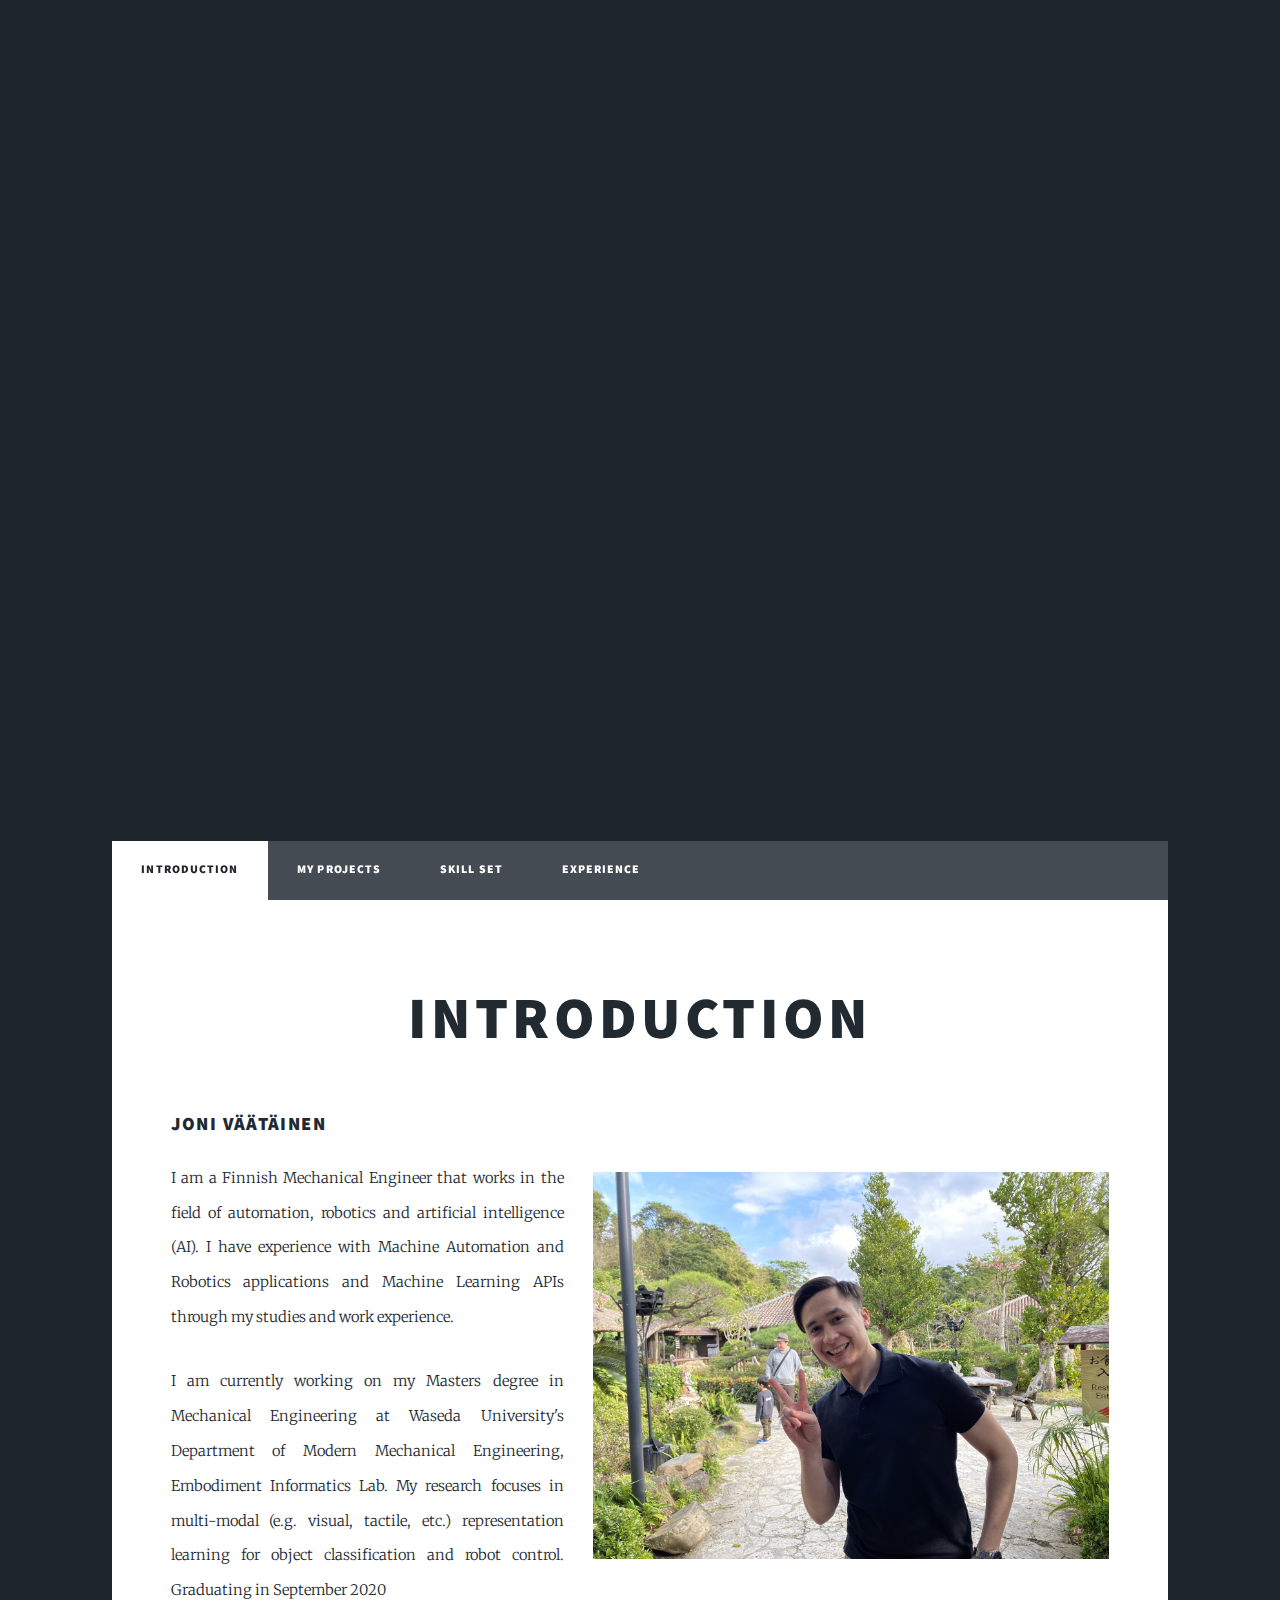
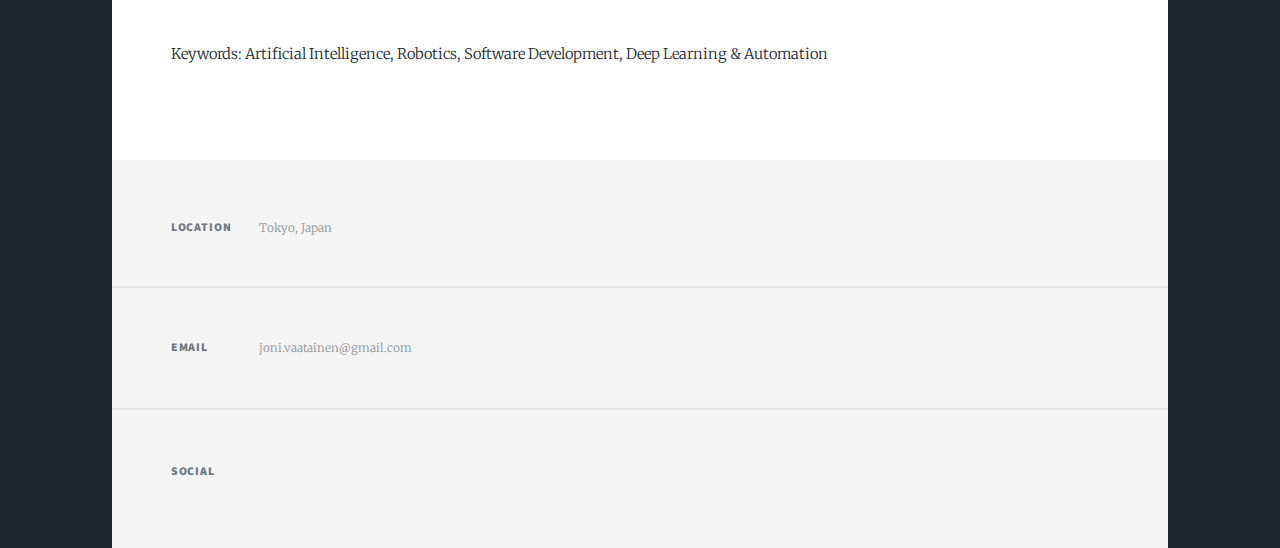
==== commit 3e04f626: "new look for intro" ====
--- a/index.html
+++ b/index.html
@@ -21,7 +21,7 @@
 						<h1>My portfolio</h1>
 						<p>A showcase of my projects, work experience and skill set.</p>
 						<ul class="actions">
-							<li><a href="#main" class="button icon solid solo fa-arrow-down scrolly">Continue</a></li>
+							<li><a href="#intro_h" class="button icon solid solo fa-arrow-down scrolly">Continue</a></li>
 						</ul>
 					</div>
 
@@ -44,13 +44,14 @@
 						<!-- Post -->
 						<section class="post">
 							<header class="major">
-								<h1>Introduction</h1>
+								<div id="intro_h">
+									<h1>Introduction</h1>
+								</div>
 							</header>
-							<div class="image main"><img src="images/mypic_1.jpeg" alt="" /></div>
 							<div id="intro_body">
 								<h3>Joni Väätäinen</h3>
-								<p>I am a Finnish Mechanical Engineer that works in the field of automation, robotics and artificial intelligence (AI). I have experience with Machine Automation and Robotics applications and Machine Learning APIs through my studies and work experience.</p>
-								<p>I am currently working on my Masters degree in Mechanical Engineering at Waseda University's Department of Modern Mechanical Engineerin, Embodiment Informatics Lab. My research focuses in multi-modal (e.g. visual, tactile, etc.) representation learning for object classification and robot control. Graduating in September 2020</p>
+								<span class="image right"><img src="images/mypic_1.jpeg" alt="" /></span><p>I am a Finnish Mechanical Engineer that works in the field of automation, robotics and artificial intelligence (AI). I have experience with Machine Automation and Robotics applications and Machine Learning APIs through my studies and work experience.</p>
+								<p>I am currently working on my Masters degree in Mechanical Engineering at Waseda University's Department of Modern Mechanical Engineering, Embodiment Informatics Lab. My research focuses in multi-modal (e.g. visual, tactile, etc.) representation learning for object classification and robot control. Graduating in September 2020</p>
 								<p>Keywords: Artificial Intelligence, Robotics, Software Development, Deep Learning & Automation</p>
 							</div>						
 						</section>
--- a/assets/css/main.css
+++ b/assets/css/main.css
@@ -2599,7 +2599,8 @@
 		}
 
 		.image.left, .image.right {
-			max-width: 40%;
+			/* max-width from 40% -> 55% */
+			max-width: 55%;
 		}
 
 			.image.left img, .image.right img {
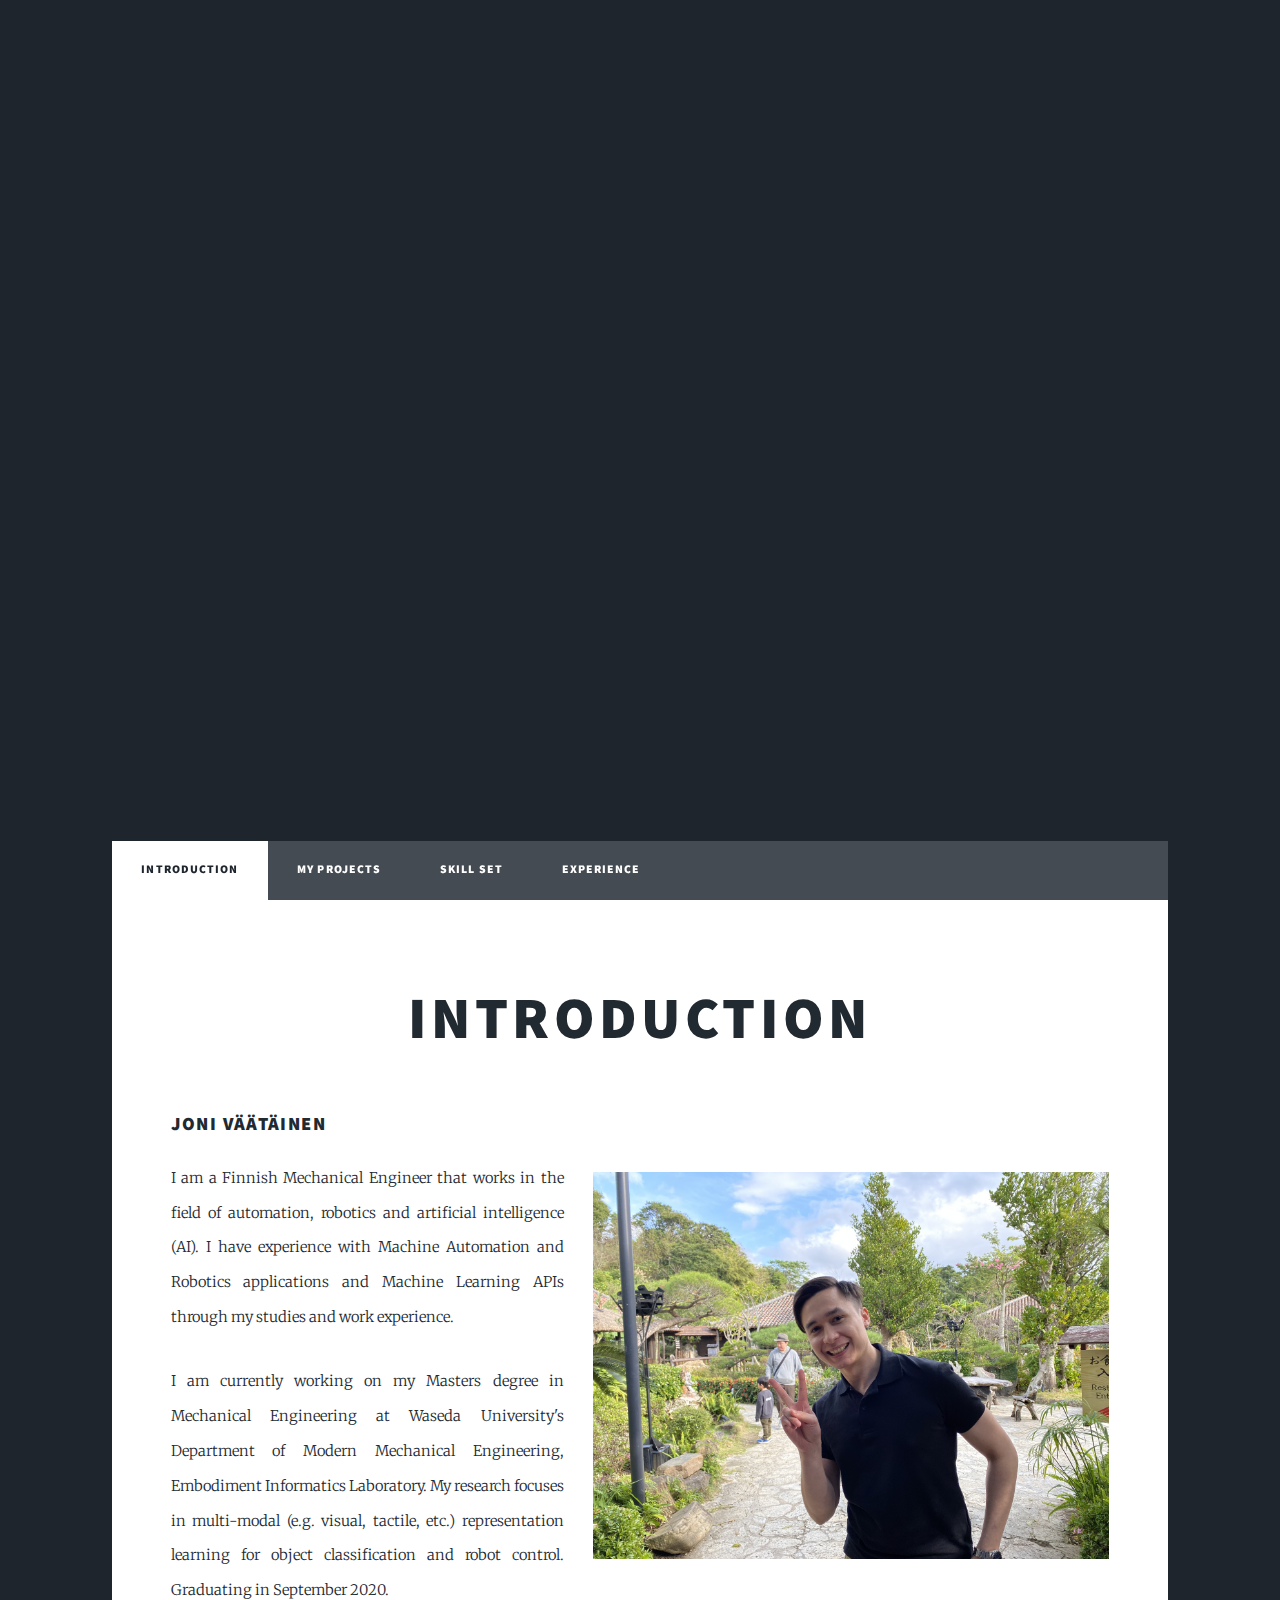
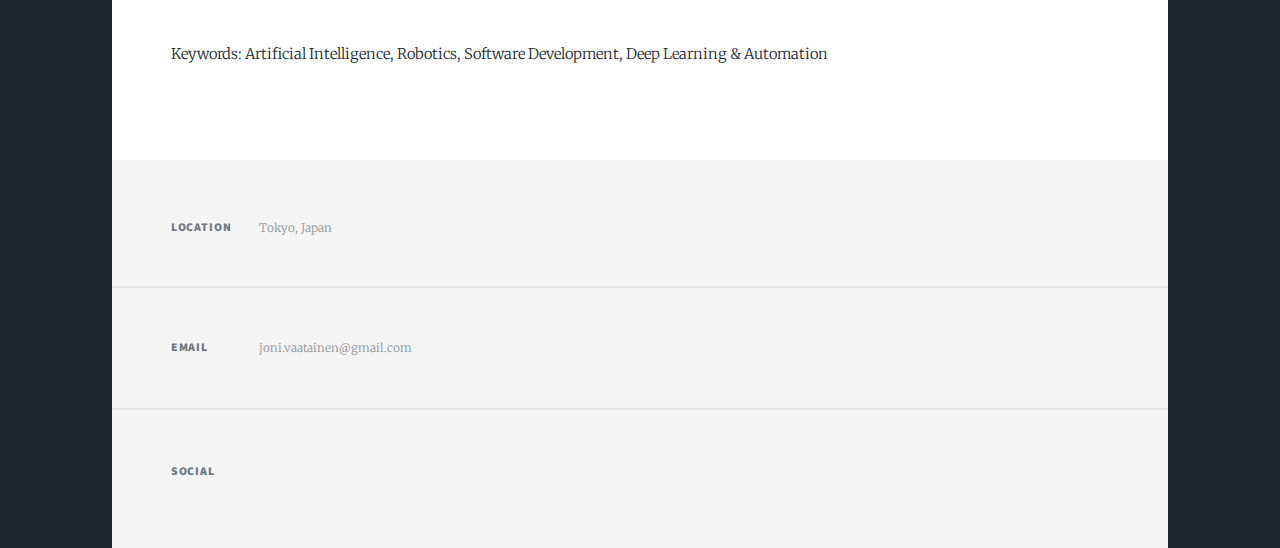
==== commit e9d75517: "added new div RSR" ====
--- a/index.html
+++ b/index.html
@@ -45,13 +45,13 @@
 						<section class="post">
 							<header class="major">
 								<div id="intro_h">
-									<h1>Introduction</h1>
+									<h2>Introduction</h2>
 								</div>
 							</header>
 							<div id="intro_body">
 								<h3>Joni Väätäinen</h3>
 								<span class="image right"><img src="images/mypic_1.jpeg" alt="" /></span><p>I am a Finnish Mechanical Engineer that works in the field of automation, robotics and artificial intelligence (AI). I have experience with Machine Automation and Robotics applications and Machine Learning APIs through my studies and work experience.</p>
-								<p>I am currently working on my Masters degree in Mechanical Engineering at Waseda University's Department of Modern Mechanical Engineering, Embodiment Informatics Lab. My research focuses in multi-modal (e.g. visual, tactile, etc.) representation learning for object classification and robot control. Graduating in September 2020</p>
+								<p>I am currently working on my Masters degree in Mechanical Engineering at Waseda University's Department of Modern Mechanical Engineering, Embodiment Informatics Laboratory. My research focuses in multi-modal (e.g. visual, tactile, etc.) representation learning for object classification and robot control. Graduating in September 2020.</p>
 								<p>Keywords: Artificial Intelligence, Robotics, Software Development, Deep Learning & Automation</p>
 							</div>						
 						</section>
